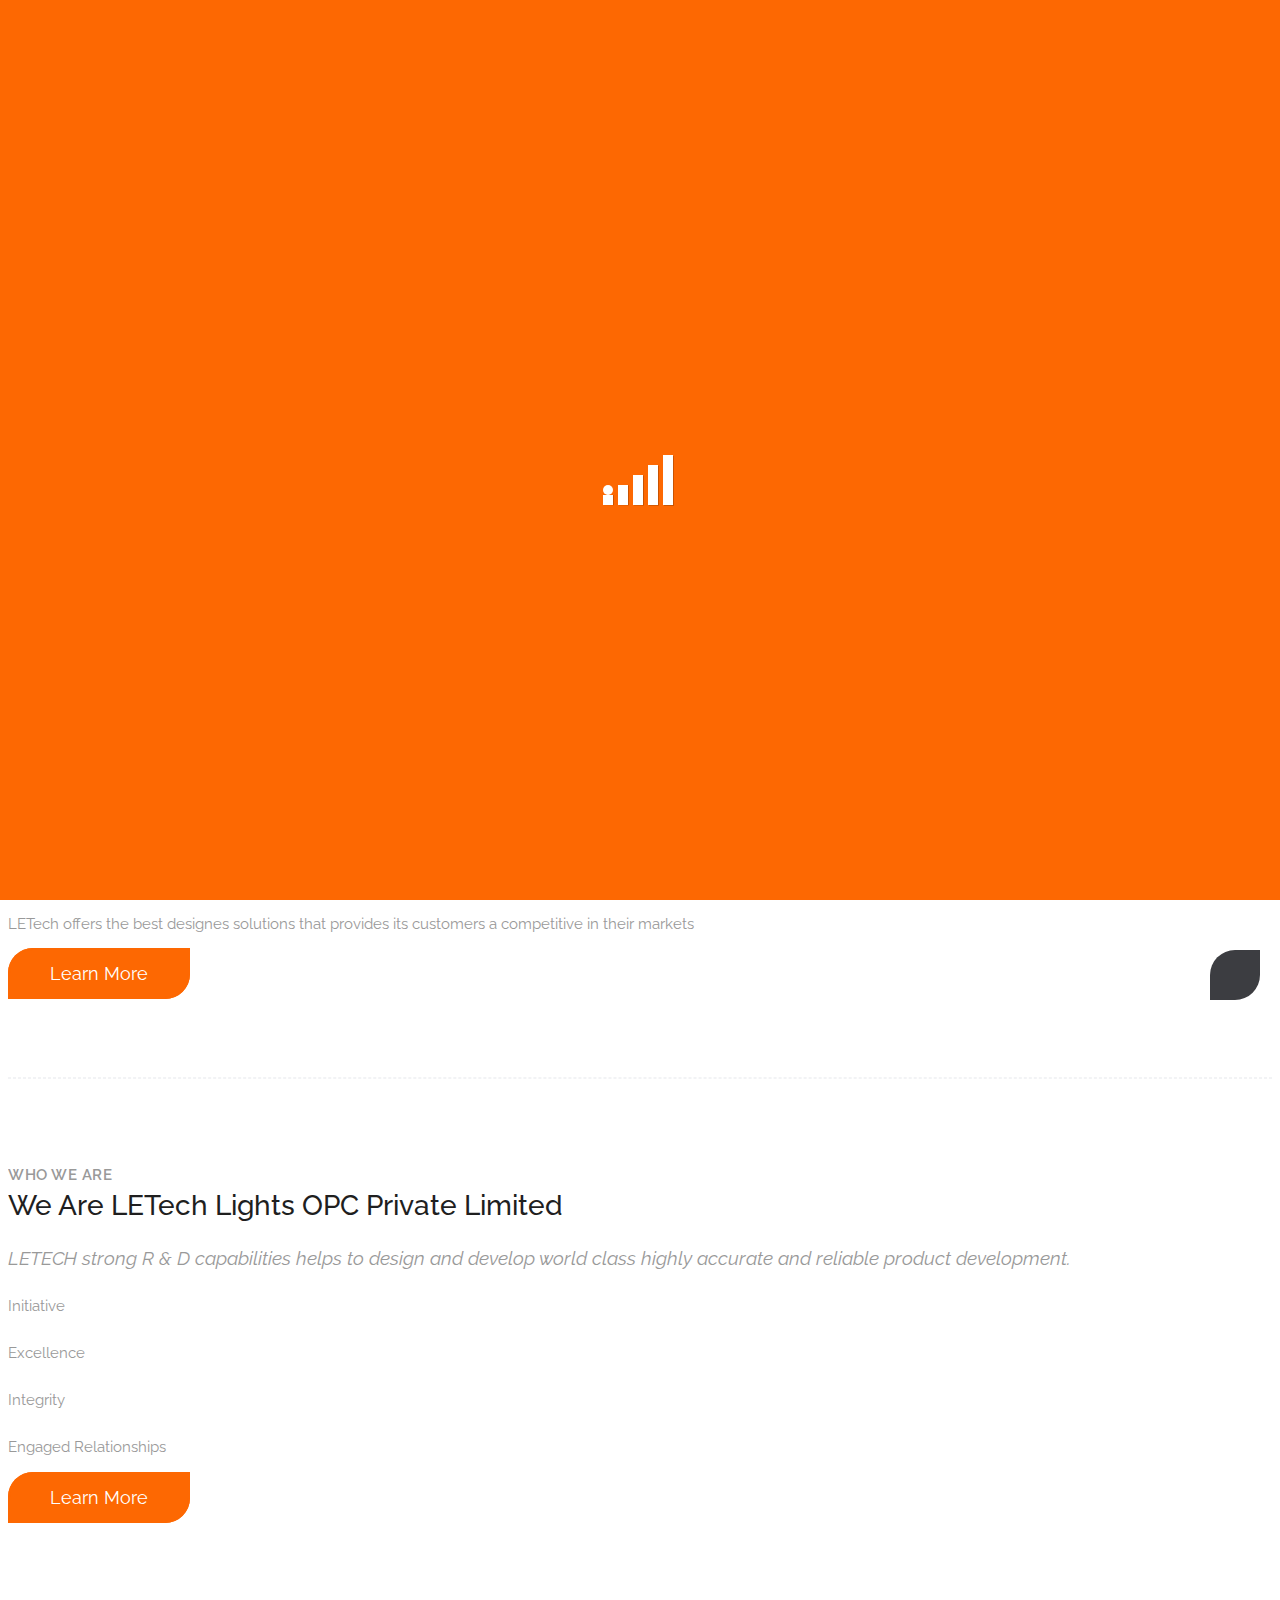
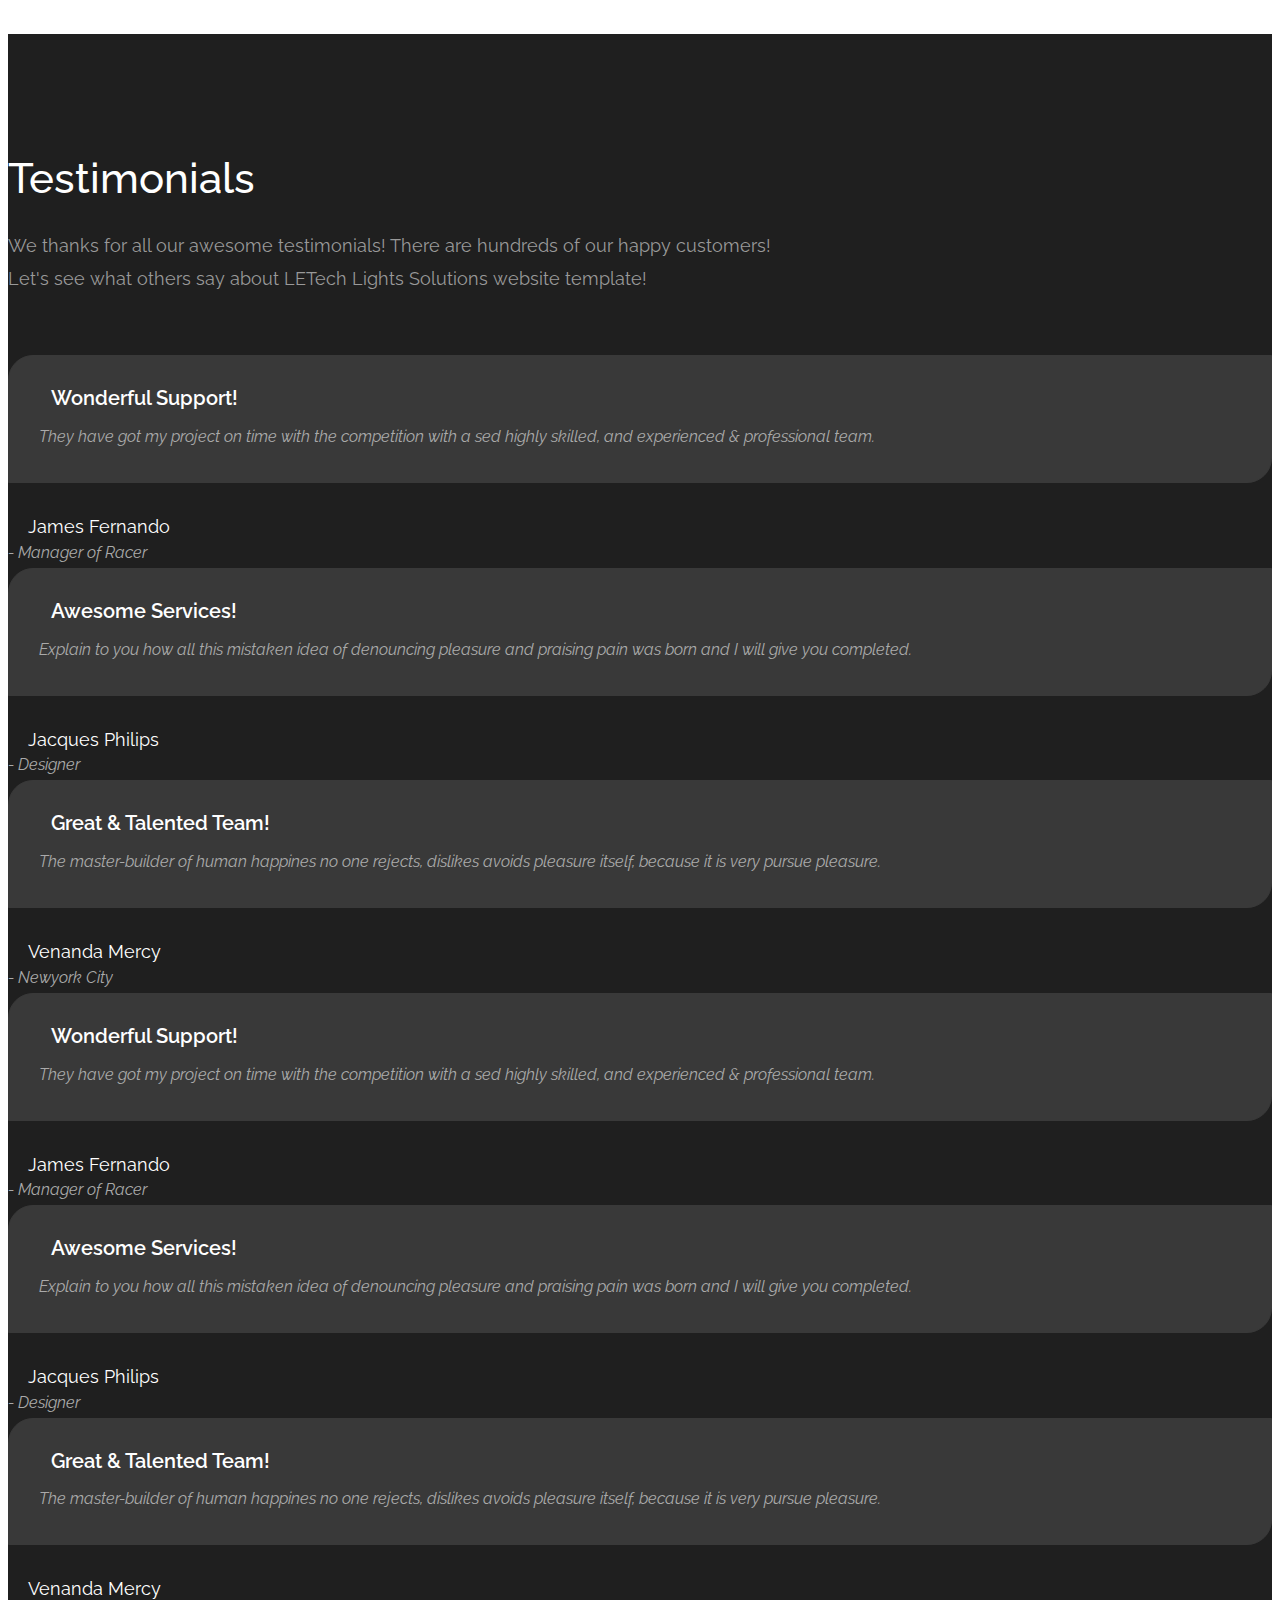
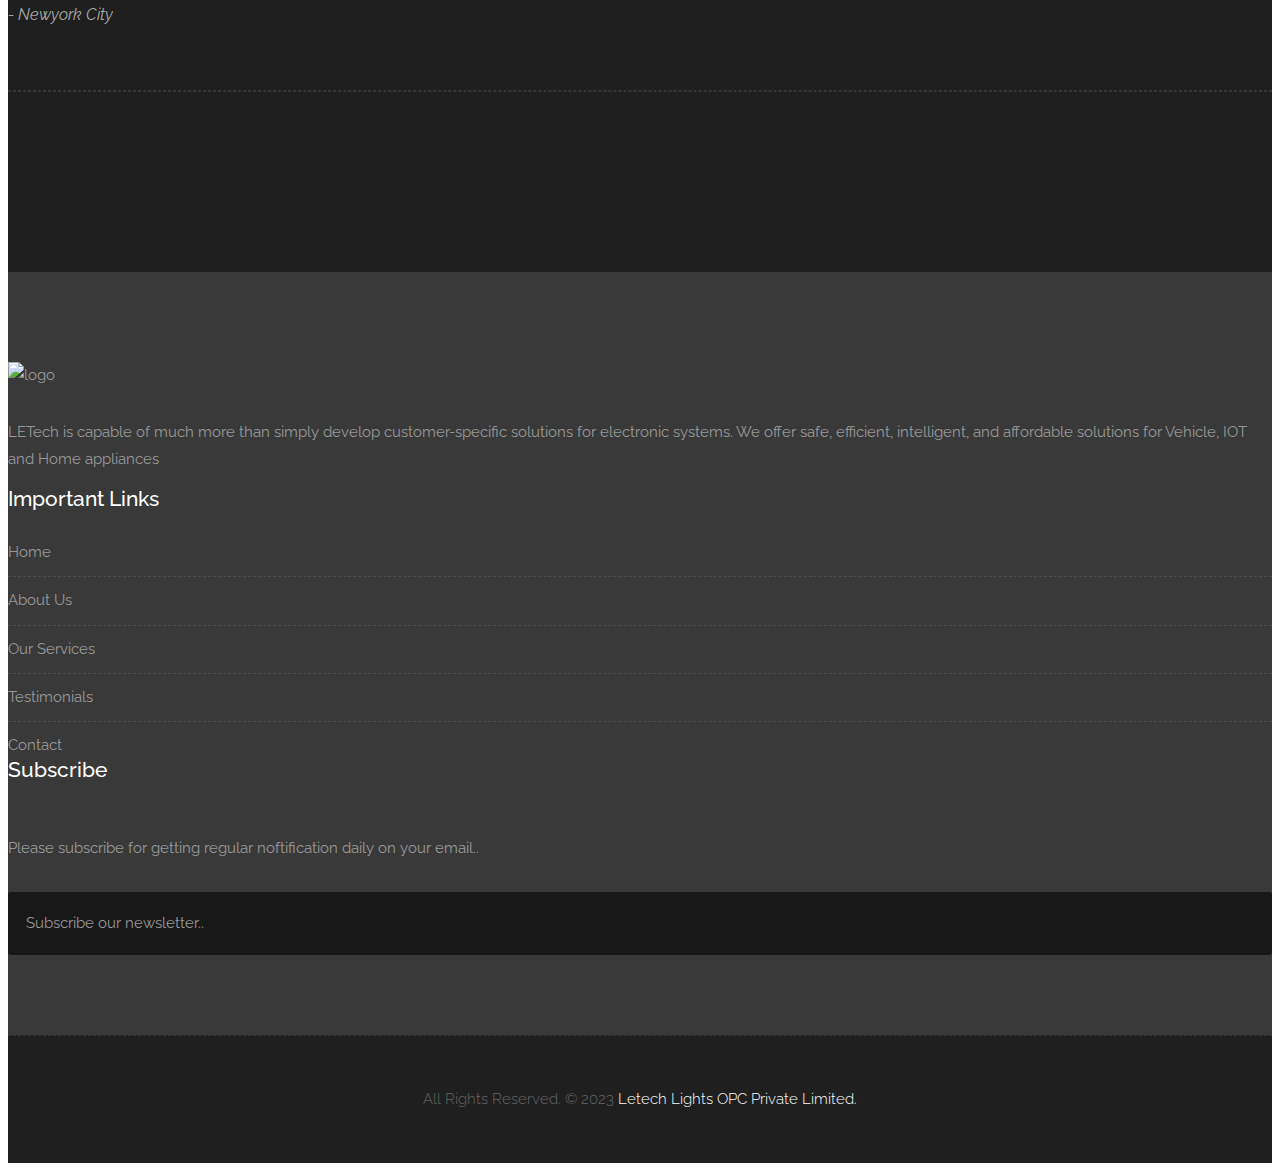
==== about-us.html @ 5ab1c742 "website created" ====
<!DOCTYPE html>
<html lang="en">
<meta charset="utf-8">
<meta http-equiv="X-UA-Compatible" content="IE=edge">
<meta name="viewport" content="width=device-width, minimum-scale=1.0, maximum-scale=1.0, user-scalable=no">
<title>LETECH LIGHTS OPC PRIVATE LIMITED</title>
<meta name="keywords" content="">
<meta name="description" content="">
<meta name="author" content="">
<link rel="shortcut icon" href="images/favicon.ico" type="image/x-icon" />
<link rel="apple-touch-icon" href="images/apple-touch-icon.png">
<link rel="stylesheet" href="css/bootstrap.min.css">
<link rel="stylesheet" href="style.css">
<link rel="stylesheet" href="css/responsive.css">
<link rel="stylesheet" href="css/custom.css">
<script src="js/modernizer.js"></script>

</head>
<body>

    <div id="preloader">
        <div class="loader">
            <div class="loader__bar"></div>
            <div class="loader__bar"></div>
            <div class="loader__bar"></div>
            <div class="loader__bar"></div>
            <div class="loader__bar"></div>
            <div class="loader__ball"></div>
        </div>
    </div>

    <div class="top-bar">
        <div class="container-fluid">
            <div class="row">
                <div class="col-md-6 col-sm-6">
                    <div class="left-top">
                        <div class="email-box">
                            <a href="_blank"><i class="fa fa-envelope-o" aria-hidden="true"></i> letechlightsopc@gmail.com</a>
                        </div>
                        <div class="phone-box">
                            <a href="tel:9579307062"><i class="fa fa-phone" aria-hidden="true"></i> +91- 9579307062</a>
                        </div>
                    </div>
                </div>
                <div class="col-md-6 col-sm-6">
                    <div class="right-top">
                        <div class="social-box">
                            <ul>
                                <li><a href="#"><i class="fa fa-facebook-square" aria-hidden="true"></i></a></li>
                                <li><a href="#"><i class="fa fa-instagram" aria-hidden="true"></i></a></li>
                                <li><a href="#"><i class="fa fa-linkedin-square" aria-hidden="true"></i></a></li>
                                <li><a href="#"><i class="fa fa-twitter-square" aria-hidden="true"></i></a></li>
                                <li><a href="#"><i class="fa fa-rss-square" aria-hidden="true"></i></a></li>
                                <ul>
                        </div>
                    </div>
                </div>
            </div>
        </div>
    </div>
    
    <header class="header header_style_01">
        <nav class="megamenu navbar navbar-default">
            <div class="container-fluid">
                <div class="navbar-header">
                    <button type="button" class="navbar-toggle collapsed" data-toggle="collapse" data-target="#navbar" aria-expanded="false" aria-controls="navbar">
                        <span class="sr-only">Toggle navigation</span>
                        <span class="icon-bar"></span>
                        <span class="icon-bar"></span>
                        <span class="icon-bar"></span>
                    </button>
                    <a class="navbar-brand" href="index.html"><img src="images/logos/logo.png" alt="image"></a>
                </div>
                <div id="navbar" class="navbar-collapse collapse">
                    <ul class="nav navbar-nav navbar-right">
                        <li><a href="index.html">Home</a></li>
                        <li><a class="active" href="about-us.html">About us</a></li>
                        <li><a href="services.html">Our Services</a></li>
                        <li><a href="testimonials.html">Testimonials</a></li>
						<li><a href="contact.html">Contact</a></li>
                    </ul>
                </div>
            </div>
        </nav>
    </header>

   	<div class="banner-area banner-bg-1">
		<div class="container">
			<div class="row">
				<div class="col-md-12">
					<div class="banner">
						<h2>About Us</h2>
						<ul class="page-title-link">
							<li><a href="#">Home</a></li>
							<li><a href="#">About Us</a></li>
						</ul>
					</div>
				</div>
			</div>
		</div>
	</div>

    <div id="about" class="section wb">
        <div class="container">
            <div class="row">
                <div class="col-md-6">
                    <div class="message-box">
                        <h4>About Us</h4>
                        <h2>Welcome to LETech Lights OPC Private Limited</h2>
                        <p class="lead">LETech is capable of much more than simply develop customer-specific solutions for electronic systems. We offer safe, efficient, intelligent, and affordable solutions for Vehicle, IOT and Home appliances</p>
                        <p class="icon icon-arrow-right2">
                            LETech has capability of develop any Customize Electronics product as per customer requirement.
                        </p>
                        <p class="icon icon-arrow-right2">
                            LETech offers the best designes solutions that provides its customers a competitive in their markets
                        </p>
                        <a href="#services" class="btn btn-light btn-radius btn-brd grd1">Learn More</a>
                    </div>
                </div>

                <div class="col-md-6">
                    <div class="post-media wow fadeIn">
                        <img src="uploads/about_01.jpg" alt="" class="img-responsive img-rounded">
                        <!-- <a href="#" data-rel="prettyPhoto[gal]" class="playbutton"><i class="flaticon-play-button"></i></a> -->
                    </div>
                </div>
            </div>

            <hr class="hr1"> 

            <div class="row">
				<div class="col-md-6">
                    <div class="post-media wow fadeIn">
                        <img src="uploads/about_02.jpg" alt="" class="img-responsive img-rounded">
                    </div>
                </div>
				
                <div class="col-md-6">
                    <div class="message-box">
                        <h4>Who We are</h4>
                        <h2>We Are LETech Lights OPC Private Limited</h2>
                        <p class="lead">LETECH strong R & D capabilities helps to design and develop world class highly accurate and reliable product development.</p>
                        <p class="icon icon-arrow-right2">
                            Initiative
                        </p>
                        <p class="icon icon-arrow-right2">
                            Excellence
                        </p>
                        <p class="icon icon-arrow-right2">
                            Integrity
                        </p>
                        <p class="icon icon-arrow-right2">
                            Engaged Relationships
                        </p>
                        <a href="#services" class="btn btn-light btn-radius btn-brd grd1">Learn More</a>
                    </div><!-- end messagebox -->
                </div><!-- end col -->
            </div><!-- end row -->
        </div><!-- end container -->
    </div>

    <div id="testimonials" class="parallax section db parallax-off" style="background-image:url('uploads/parallax_03.jpg');">
        <div class="container">
            <div class="section-title text-center">
                <h3>Testimonials</h3>
                <p class="lead">We thanks for all our awesome testimonials! There are hundreds of our happy customers! <br>Let's see what others say about LETech Lights Solutions website template!</p>
            </div><!-- end title -->

            <div class="row">
                <div class="col-md-12 col-sm-12">
                    <div class="testi-carousel owl-carousel owl-theme">
                        <div class="testimonial clearfix">
                            <div class="desc">
                                <h3><i class="fa fa-quote-left"></i> Wonderful Support!</h3>
                                <p class="lead">They have got my project on time with the competition with a sed highly skilled, and experienced & professional team.</p>
                            </div>
                            <div class="testi-meta">
                                <img src="uploads/testi_01.png" alt="" class="img-responsive alignleft">
                                <h4>James Fernando <small>- Manager of Racer</small></h4>
                            </div>
                            <!-- end testi-meta -->
                        </div>
                        <!-- end testimonial -->

                        <div class="testimonial clearfix">
                            <div class="desc">
                                <h3><i class="fa fa-quote-left"></i> Awesome Services!</h3>
                                <p class="lead">Explain to you how all this mistaken idea of denouncing pleasure and praising pain was born and I will give you completed.</p>
                            </div>
                            <div class="testi-meta">
                                <img src="uploads/testi_02.png" alt="" class="img-responsive alignleft">
                                <h4>Jacques Philips <small>- Designer</small></h4>
                            </div>
                            <!-- end testi-meta -->
                        </div>
                        <!-- end testimonial -->

                        <div class="testimonial clearfix">
                            <div class="desc">
                                <h3><i class="fa fa-quote-left"></i> Great & Talented Team!</h3>
                                <p class="lead">The master-builder of human happines no one rejects, dislikes avoids pleasure itself, because it is very pursue pleasure. </p>
                            </div>
                            <div class="testi-meta">
                                <img src="uploads/testi_03.png" alt="" class="img-responsive alignleft">
                                <h4>Venanda Mercy <small>- Newyork City</small></h4>
                            </div>
                            <!-- end testi-meta -->
                        </div>
                        <!-- end testimonial -->
                        <div class="testimonial clearfix">
                            <div class="desc">
                                <h3><i class="fa fa-quote-left"></i> Wonderful Support!</h3>
                                <p class="lead">They have got my project on time with the competition with a sed highly skilled, and experienced & professional team.</p>
                            </div>
                            <div class="testi-meta">
                                <img src="uploads/testi_01.png" alt="" class="img-responsive alignleft">
                                <h4>James Fernando <small>- Manager of Racer</small></h4>
                            </div>
                            <!-- end testi-meta -->
                        </div>
                        <!-- end testimonial -->

                        <div class="testimonial clearfix">
                            <div class="desc">
                                <h3><i class="fa fa-quote-left"></i> Awesome Services!</h3>
                                <p class="lead">Explain to you how all this mistaken idea of denouncing pleasure and praising pain was born and I will give you completed.</p>
                            </div>
                            <div class="testi-meta">
                                <img src="uploads/testi_02.png" alt="" class="img-responsive alignleft">
                                <h4>Jacques Philips <small>- Designer</small></h4>
                            </div>
                            <!-- end testi-meta -->
                        </div>
                        <!-- end testimonial -->

                        <div class="testimonial clearfix">
                            <div class="desc">
                                <h3><i class="fa fa-quote-left"></i> Great & Talented Team!</h3>
                                <p class="lead">The master-builder of human happines no one rejects, dislikes avoids pleasure itself, because it is very pursue pleasure. </p>
                            </div>
                            <div class="testi-meta">
                                <img src="uploads/testi_03.png" alt="" class="img-responsive alignleft">
                                <h4>Venanda Mercy <small>- Newyork City</small></h4>
                            </div>
                            <!-- end testi-meta -->
                        </div><!-- end testimonial -->
                    </div><!-- end carousel -->
                </div><!-- end col -->
            </div><!-- end row -->

            <hr class="hr1">

            <div class="row logos">
                <div class="col-md-2 col-sm-2 col-xs-6 wow fadeInUp">
                    <a href="#"><img src="uploads/logo_01.png" alt="" class="img-repsonsive"></a>
                </div>
                <div class="col-md-2 col-sm-2 col-xs-6 wow fadeInUp">
                    <a href="#"><img src="uploads/logo_02.png" alt="" class="img-repsonsive"></a>
                </div>
                <div class="col-md-2 col-sm-2 col-xs-6 wow fadeInUp">
                    <a href="#"><img src="uploads/logo_03.png" alt="" class="img-repsonsive"></a>
                </div>
                <div class="col-md-2 col-sm-2 col-xs-6 wow fadeInUp">
                    <a href="#"><img src="uploads/logo_04.png" alt="" class="img-repsonsive"></a>
                </div>
                <div class="col-md-2 col-sm-2 col-xs-6 wow fadeInUp">
                    <a href="#"><img src="uploads/logo_05.png" alt="" class="img-repsonsive"></a>
                </div>
                <div class="col-md-2 col-sm-2 col-xs-6 wow fadeInUp">
                    <a href="#"><img src="uploads/logo_06.png" alt="" class="img-repsonsive"></a>
                </div>
            </div><!-- end row -->

        </div><!-- end container -->
    </div><!-- end section -->

    <footer class="footer">
        <div class="container">
            <div class="row">
                <div class="col-md-4 col-sm-4 col-xs-12">
                    <div class="widget clearfix">
                        <div class="widget-title">
                            <img src="images/logos/logo.png" alt="logo" />
                        </div>
                        <p>
                            LETech is capable of much more than simply develop customer-specific solutions for electronic systems. We offer safe, efficient, intelligent, and affordable solutions for Vehicle, IOT and Home appliances
                        </p>
                    </div>
                </div>

                <div class="col-md-4 col-sm-4 col-xs-12">
                    <div class="widget clearfix">
                        <div class="widget-title">
                            <h3>Important Links</h3>
                        </div>

                        <ul class="footer-links hov">
                            <li><a href="index.html">Home <span class="icon icon-arrow-right2"></span></a></li>
                            <li><a href="about-us.html">About Us <span class="icon icon-arrow-right2"></span></a></li>
                            <li><a href="services.html">Our Services <span class="icon icon-arrow-right2"></span></a></li>
                            <li><a href="testimonials.html">Testimonials <span class="icon icon-arrow-right2"></span></a></li>
                            <li><a href="contact.html">Contact <span class="icon icon-arrow-right2"></span></a></li>
                        </ul>
                    </div>
                </div>

                <div class="col-md-4 col-sm-4 col-xs-12">
                    <div class="footer-distributed widget clearfix">
                        <div class="widget-title">
                            <h3>Subscribe</h3>
                            <p>Please subscribe for getting regular noftification daily on your email.. </p>
                        </div>

                        <div class="footer-right">
                            <form method="get" action="#">
                                <input placeholder="Subscribe our newsletter.." name="search">
                                <i class="fa fa-envelope-o"></i>
                            </form>
                        </div>
                    </div>
                </div>
            </div>
        </div>
    </footer>

    <div class="copyrights">
        <div class="container">
            <div class="footer-distributed">
                <div class="footer-left">
                    <p class="footer-company-name">All Rights Reserved. &copy; 2023 <a href="#">Letech Lights OPC
                            Private Limited.</a></p>
                </div>
            </div>
        </div>
    </div>

    <a href="#" id="scroll-to-top" class="dmtop global-radius"><i class="fa fa-angle-up"></i></a>

    <script src="js/all.js"></script>
    <script src="js/custom.js"></script>
    <script src="js/hoverdir.js"></script>   

</body>
</html>
---- style.css ----
@import url('https://fonts.googleapis.com/css?family=Raleway:100,200,300,400,500,600,700,900');
@import url(css/animate.css);
@import url(css/flaticon.css);
@import url(css/icomoon.css);
@import url(css/prettyPhoto.css);
@import url(css/owl.carousel.css);
@import url(css/font-awesome.min.css);

body {
    color: #999;
    font-size: 15px;
    font-family: 'Raleway', sans-serif;
    line-height: 1.80857;
}

body.demos .section {
    background: url(images/bg.png) repeat top center #f2f3f5;
}

body.demos .section-title img {
    max-width: 280px;
    display: block;
    margin: 10px auto;
}

body.demos .service-widget h3 {
    border-bottom: 1px solid #ededed;
    font-size: 18px;
    padding: 20px 0;
    background-color: #ffffff;
}

body.demos .service-widget {
    margin: 0 0 30px;
    padding: 30px;
    background-color: #fff
}

body.demos .container-fluid {
    max-width: 1080px
}

a {
    color: #1f1f1f;
    text-decoration: none !important;
    outline: none !important;
    -webkit-transition: all .3s ease-in-out;
    -moz-transition: all .3s ease-in-out;
    -ms-transition: all .3s ease-in-out;
    -o-transition: all .3s ease-in-out;
    transition: all .3s ease-in-out;
}

h1,
h2,
h3,
h4,
h5,
h6 {
    letter-spacing: 0;
    font-weight: normal;
    position: relative;
    padding: 0 0 10px 0;
    font-weight: normal;
    line-height: 120% !important;
    color: #1f1f1f;
    margin: 0
}

h1 {
    font-size: 24px
}

h2 {
    font-size: 22px
}

h3 {
    font-size: 18px
}

h4 {
    font-size: 16px
}

h5 {
    font-size: 14px
}

h6 {
    font-size: 13px
}

h1 a,
h2 a,
h3 a,
h4 a,
h5 a,
h6 a {
    color: #212121;
    text-decoration: none!important;
    opacity: 1
}

h1 a:hover,
h2 a:hover,
h3 a:hover,
h4 a:hover,
h5 a:hover,
h6 a:hover {
    opacity: .8
}

a {
    color: #1f1f1f;
    text-decoration: none;
    outline: none;
}

a,
.btn {
    text-decoration: none !important;
    outline: none !important;
    -webkit-transition: all .3s ease-in-out;
    -moz-transition: all .3s ease-in-out;
    -ms-transition: all .3s ease-in-out;
    -o-transition: all .3s ease-in-out;
    transition: all .3s ease-in-out;
}

.btn-custom {
    margin-top: 20px;
    background-color: transparent !important;
    border: 2px solid #ddd;
    padding: 12px 40px;
    font-size: 16px;
}

.lead {
    font-size: 18px;
    line-height: 30px;
    color: #767676;
    margin: 0;
    padding: 0;
}

blockquote {
    margin: 20px 0 20px;
    padding: 30px;
}

ul, li, ol{
	margin: 0px;
	padding: 0px;
	list-style: none;
}

/*------------------------------------------------------------------
    WP CORE
-------------------------------------------------------------------*/

.first {
    clear: both
}

.last {
    margin-right: 0
}

.alignnone {
    margin: 5px 20px 20px 0;
}

.aligncenter,
div.aligncenter {
    display: block;
    margin: 5px auto 5px auto;
}

.alignright {
    float: right;
    margin: 10px 0 20px 20px;
}

.alignleft {
    float: left;
    margin: 10px 20px 20px 0;
}

a img.alignright {
    float: right;
    margin: 10px 0 20px 20px;
}

a img.alignnone {
    margin: 10px 20px 20px 0;
}

a img.alignleft {
    float: left;
    margin: 10px 20px 20px 0;
}

a img.aligncenter {
    display: block;
    margin-left: auto;
    margin-right: auto
}

.wp-caption {
    background: #fff;
    border: 1px solid #f0f0f0;
    max-width: 96%;
    /* Image does not overflow the content area */
    padding: 5px 3px 10px;
    text-align: center;
}

.wp-caption.alignnone {
    margin: 5px 20px 20px 0;
}

.wp-caption.alignleft {
    margin: 5px 20px 20px 0;
}

.wp-caption.alignright {
    margin: 5px 0 20px 20px;
}

.wp-caption img {
    border: 0 none;
    height: auto;
    margin: 0;
    max-width: 98.5%;
    padding: 0;
    width: auto;
}

.wp-caption p.wp-caption-text {
    font-size: 11px;
    line-height: 17px;
    margin: 0;
    padding: 0 4px 5px;
}


/* Text meant only for screen readers. */

.screen-reader-text {
    clip: rect(1px, 1px, 1px, 1px);
    position: absolute !important;
    height: 1px;
    width: 1px;
    overflow: hidden;
}

.screen-reader-text:focus {
    background-color: #f1f1f1;
    border-radius: 3px;
    box-shadow: 0 0 2px 2px rgba(0, 0, 0, 0.6);
    clip: auto !important;
    color: #21759b;
    display: block;
    font-size: 14px;
    font-size: 0.875rem;
    font-weight: bold;
    height: auto;
    left: 5px;
    line-height: normal;
    padding: 15px 23px 14px;
    text-decoration: none;
    top: 5px;
    width: auto;
    z-index: 100000;
    /* Above WP toolbar. */
}

/*------------------------------------------------------------------
    Top head
-------------------------------------------------------------------*/

.top-bar{
	background: #393939;
}
.left-top{
	padding: 3px 0px; 
}
.email-box{
	display: inline-block;
	margin-right: 20px;
}
.email-box a{
	color: #ffffff;
	font-size: 16px;
}
.email-box a:hover{
	color: #fd6802;
}
.email-box a i{
	padding: 0px 5px;
}
.phone-box{
	display: inline-block;
}

.phone-box a{
	color: #ffffff;
	font-size: 16px;
}
.phone-box a:hover{
	color: #fd6802;
}
.phone-box a i{
	padding: 0px 5px;
}

.social-box{
	float: right;
}

.social-box ul li{
	display: inline-block;
	padding-left: 10px;
}

.social-box ul li a{
	color: #ffffff;
	font-size: 20px;
}
.social-box ul li a:hover{
	color: #fd6802;
}


/*------------------------------------------------------------------
    HEADER
-------------------------------------------------------------------*/

.megamenu .nav,
.megamenu .collapse,
.megamenu .dropup,
.megamenu .dropdown {
    position: static;
}

.megamenu .container-fluid {
    position: relative;
}

.megamenu .dropdown-menu {
    left: auto;
}

.megamenu .megamenu-content {
    padding: 20px 30px;
}

.megamenu .dropdown.megamenu-fw .dropdown-menu {
    left: 0;
    right: 0;
}

.megamenu .list-unstyled {
    min-width: 200px;
}

.header_style_01 {
    background-color: rgba(255, 255, 255);
    display: block;
    left: 0;
    padding: 20px 40px !important;
    position: relative;
    right: 0;
    top: 0;
    width: 100%;
	-webkit-box-shadow: 0px 2px 5px 0px rgba(0,0,0,0.30);
	-moz-box-shadow: 0px 2px 5px 0px rgba(0,0,0,0.30);
	box-shadow: 0px 2px 5px 0px rgba(0,0,0,0.30);
    z-index: 111;
}

.header_style_01 .navbar-default {
    background-color: transparent;
    border: 0;
	border-radius: 0px;
}

.header_style_01 .navbar,
.header_style_01 .navbar-nav,
.header_style_01 .navbar-default,
.header_style_01 .nav {
    margin-bottom: 0 !important;
}

.header_style_01 .navbar-brand {
    padding: 2px 15px 0 15px;
	height: auto;
}

.header_style_01 .navbar-default .navbar-nav > li > a {
    border-radius: 0;
    color: #ffffff;
    font-size: 15px;
    font-style: normal;
    font-weight: 600;
    text-transform: capitalize;
    background-color: transparent;
}

.header_style_01 .navbar-default .navbar-nav > li a {
	color: #333333;
	padding: 15px 15px;
}

.header_style_01 .navbar-default .navbar-nav > li a.active{
	color: #ffffff;
	box-shadow: 0 10px 20px 0 rgba(5, 16, 44, .15);
	border-radius: 0px 25px 0px 25px;
	background: #fd6802;
}

.header_style_01 .navbar-default .navbar-nav > li:hover a,
.header_style_01 .navbar-default .navbar-nav > li:focus a {
    color: #ffffff;
	box-shadow: 0 10px 20px 0 rgba(5, 16, 44, .15);
	border-radius: 25px 0px 25px 0px;
	background: #fd6802;
}

.header_style_01 .navbar-right > li {
    margin-top: 2px;
    -webkit-transition: all .3s ease-in-out;
    -moz-transition: all .3s ease-in-out;
    -ms-transition: all .3s ease-in-out;
    -o-transition: all .3s ease-in-out;
    transition: all .3s ease-in-out;
}

.header_style_01 .navbar-right > li > a {
    padding-bottom: 10px;
    padding-top: 10px;
}

li.social-links {
    margin: 0 8px;
}

li.social-links a {
    padding: 13px 0 !important;
}

.navbar-nav li {
    position: relative;
	margin: 0px 10px;
}

.navbar-nav span {
    font-size: 24px;
    position: absolute;
    right: 2px;
    top: 13px;
}

/*------------------------------------------------------------------
    Banner Slider
-------------------------------------------------------------------*/

.slider-bg-one {
    background-image: url("uploads/slider_01.jpg");
    background-position: center center;
    background-repeat: no-repeat;
    background-size: cover;
}

.slider-bg-two {
    background-image: url("uploads/slider_02.jpg");
    background-position: center center;
    background-repeat: no-repeat;
    background-size: cover;
}

.slider-bg-three {
    background-image: url("uploads/slider_03.jpg");
    background-position: center center;
    background-repeat: no-repeat;
    background-size: cover;
}

.slider-content-area {
    height: 100vh;
    position: relative;
}

.home-one-slider-otem .slider-content-area {
    height: 650px;
    position: relative;
}

.slide-text {
    position: absolute;
    top: 50%;
    transform: translateY(-50%);
    width: 100%;
    z-index: 1;
}

.slide-text h1 {
    color: #fff;
    font-size: 70px;
    font-weight: 700;
    text-transform: capitalize;
	text-shadow: 0px 4px 3px rgba(0,0,0,0.4),
             0px 8px 13px rgba(0,0,0,0.1),
             0px 18px 23px rgba(0,0,0,0.1);
}

.slide-text h1 span{
	color: #fd6802;
}

.slide-text h2 {
    color: #fff;
    font-size: 22px;
    letter-spacing: 1px;
    margin-bottom: 20px;
	text-shadow: 0px 4px 3px rgba(0,0,0,0.4),
             0px 8px 13px rgba(0,0,0,0.1),
             0px 18px 23px rgba(0,0,0,0.1);
}


.slider-wrapper .owl-nav .owl-prev, .slider-wrapper .owl-nav .owl-next {
    background: #393939;
    height: 60px;
    top: 50%;
    transform: translateY(-50%);
    transition: all 0.4s ease-in-out 0s;
    width: 30px;
	border-radius: 25px 0px 25px 0px;
}

.slider-wrapper .owl-nav .owl-prev:hover, .slider-wrapper .owl-nav .owl-next:hover {
	background: #fd6802;
}

.slider-wrapper .owl-nav .owl-prev {
    margin-left: 0%;
	left: 0px;
	position: absolute;
}

.slider-wrapper .owl-nav .owl-prev i{
	position: absolute;
	left: 0px;
	right: 0;
	width: auto;
	height: auto;
	background: none;
	color: #ffffff;
}

.slider-wrapper .owl-nav .owl-next {
    margin-right: 0%;
    right: 0;
	position: absolute;
}

.slider-wrapper .owl-nav .owl-next i{
	position: absolute;
	right: 0;
	left: 0px;
	width: auto;
	height: auto;
	background: none;
	color: #ffffff;
}

.home-one-slider-otem::before{
	content: "";
	position: absolute;
	background: rgba(0,0,0, 0.8);
	width: 100%;
	height: 100%;
	top: 0%;
	left: 100%;
	z-index: 1
}


/*------------------------------------------------------------------
    SECTIONS
-------------------------------------------------------------------*/

.parallax {
    background-attachment: fixed;
    background-size: cover;
    height: 100%;
    padding: 120px 0;
    position: relative;
    width: 100%;
}

.parallax.parallax-off {
    background-attachment: scroll !important;
    display: block;
    height: 100%;
    min-height: 100%;
    overflow: hidden;
    position: relative;
    background-position: center center;
    /* vertical-align: sub; */
    width: 100%;
    z-index: 2;
}

.no-scroll-xy {
    overflow: hidden !important;
    -webkit-transition: all .4s ease-in-out;
    -moz-transition: all .4s ease-in-out;
    -ms-transition: all .4s ease-in-out;
    -o-transition: all .4s ease-in-out;
    transition: all .4s ease-in-out;
}

.section {
    display: block;
    position: relative;
    overflow: hidden;
    padding: 120px 0;
}

.noover {
    overflow: visible;
}

.noover .btn-dark {
    border: 0 !important;
}

.nopad {
    padding: 0;
}

.nopadtop {
    padding-top: 0;
}

.section.wb {
    background-color: #ffffff;
}

.section.lb {
    background-color: #f2f3f5;
}

.section.db {
    background-color: #1f1f1f;
}

.section.color1 {
    background-color: #448AFF;
}

.first-section {
    display: block;
    position: relative;
    overflow: hidden;
    padding: 16em 0 13em;
}

.first-section h2 {
    color: #ffffff;
    font-size: 68px;
    font-weight: 300;
    text-transform: capitalize;
    display: block;
    margin: 0;
    padding: 0 0 30px;
    position: relative;
}

.first-section .lead {
    font-size: 21px;
    font-weight: 300;
    padding: 0 0 40px;
    margin: 0;
    line-height: inherit;
    color: #ffffff;
}

.macbookright {
    width: 980px;
    position: absolute;
    right: -15%;
    bottom: -6%;
}

.section-title {
    display: block;
    position: relative;
    margin-bottom: 60px;
}

.section-title p {
    color: #999;
    font-weight: 400;
    font-size: 18px;
    line-height: 33px;
    margin: 0;
}

.section-title h3 {
    font-size: 42px;
    font-weight: 500;
    line-height: 62px;
    margin: 0 0 25px;
    padding: 0;
    text-transform: none;
}

.section.colorsection p,
.section.colorsection h3,
.section.db h3 {
    color: #ffffff;
}

.service-widget{
	background: #ffffff;
}

.section.lb .service-dit h3{
	padding: 12px 0px;
}
.service-dit{
	padding: 20px 15px;
}



/*------------------------------------------------------------------
    TESTIMONIALS
-------------------------------------------------------------------*/

.logos img {
    margin: auto;
    display: block;
    text-align: center;
    width: 100%;
    opacity: 0.3;
}

.logos img:hover {
    opacity: 0.5;
}

.desc h3 i {
    color: #fd6802;
    font-size: 37px;
    vertical-align: middle;
    margin-right: 12px;
}

.desc {
    padding: 30px;
    position: relative;
    background: #393939;
    border: 1px solid #393939;
	-webkit-border-radius: 25px 0px 25px 0px;
	-moz-border-radius: 25px 0px 25px 0px;
	border-radius: 25px 0px 25px 0px;
}

.testi-meta {
    display: block;
    margin-top: 20px;
}

.testimonial h4 {
    font-size: 18px;
    color: #ffffff;
    padding: 13px 0 0;
}

.testimonial img {
    max-width: 55px;
}

.testimonial small {
    margin-top: 7px;
    font-size: 16px;
    display: block;
}

.testimonial {
    background-color: transparent;
}

.testimonial h3 {
    padding: 0 0 10px;
    font-size: 20px;
    font-weight: 600;
}

.testimonial small,
.testimonial .lead {
    background-color: transparent;
    color: #aaa;
    display: block;
    font-size: 16px;
    font-style: italic;
    line-height: 30px;
    margin: 0;
    padding: 0;
    position: relative;
}

.testimonial p:after {
    display: none;
}

/*------------------------------------------------------------------
    ICON BOXES
-------------------------------------------------------------------*/

.icon-wrapper {
    position: relative;
    cursor: pointer;
    display: block;
    z-index: 1;
}

.icon-wrapper i {
    width: 75px;
    height: 75px;
    text-align: center;
    line-height: 75px;
    font-size: 28px;
    background-color: #f2f3f5;
    color: #1f1f1f;
    margin-top: 0;
}

.small-icons.icon-wrapper:hover i,
.small-icons.icon-wrapper:hover i:hover,
.small-icons.icon-wrapper i {
    width: auto !important;
    height: auto !important;
    line-height: 1 !important;
    padding: 0 !important;
    color: #e3e3e3 !important;
    background-color: transparent !important;
    background: none !important;
    margin-right: 10px !important;
    vertical-align: middle;
    font-size: 24px !important;
}

.small-icons.icon-wrapper h3 {
    font-size: 18px;
    padding-bottom: 5px;
}

.small-icons.icon-wrapper p {
    padding: 0;
    margin: 0;
}

.icon-wrapper h3 {
    font-size: 21px;
    padding: 0 0 15px;
    margin: 0;
}

.icon-wrapper p {
    margin-bottom: 0;
    padding-left: 95px;
}

.icon-wrapper p small {
    display: block;
    color: #999;
    margin-top: 10px;
    text-transform: none;
    font-weight: 600;
    font-size: 16px;
}

.icon-wrapper p small:after {
    content: "\f105";
    font-family: FontAwesome;
    margin-left: 5px;
    font-size: 11px;
}

.effect-1 {
    display: inline-block;
    cursor: pointer;
    text-align: center;
    position: relative;
    text-decoration: none;
    z-index: 1;
}

.effect-1:after {
    pointer-events: none;
    position: absolute;
    width: 100%;
    height: 100%;
    border-radius: 50%;
    content: '';
    -webkit-box-sizing: content-box;
    -moz-box-sizing: content-box;
    box-sizing: content-box;
}

.effect-1 {
    -webkit-transition: background 0.2s, color 0.2s;
    -moz-transition: background 0.2s, color 0.2s;
    transition: background 0.2s, color 0.2s;
}

.effect-1:after {
    top: -7px;
    left: -7px;
    padding: 7px;
    box-shadow: 0 0 0 2px #fcbf02;
    -webkit-transition: -webkit-transform 0.2s, opacity 0.2s;
    -webkit-transform: scale(.8);
    -moz-transition: -moz-transform 0.2s, opacity 0.2s;
    -moz-transform: scale(.8);
    -ms-transform: scale(.8);
    transition: transform 0.2s, opacity 0.2s;
    transform: scale(.8);
    opacity: 0;
}

.effect-1:hover:after {
    -webkit-transform: scale(1);
    -moz-transform: scale(1);
    -ms-transform: scale(1);
    transform: scale(1);
    opacity: 1;
}

.effect-1:after {
    -webkit-transform: scale(1.2);
    -moz-transform: scale(1.2);
    -ms-transform: scale(1.2);
    transform: scale(1.2);
}

.effect-1:hover:after {
    -webkit-transform: scale(1);
    -moz-transform: scale(1);
    -ms-transform: scale(1);
    transform: scale(1);
    opacity: 1;
}


/*------------------------------------------------------------------
    MESSAGE BOXES
-------------------------------------------------------------------*/

.service-widget h3 {
    font-size: 22px;
    color: #ffffff;
    padding: 20px 0 12px;
    margin: 0;
	font-weight: 600;
}

.service-widget h3 a,
.section.wb .service-widget h3,
.section.lb .service-widget h3 {
    color: #1f1f1f;
}

.service-widget p {
    margin-bottom: 0;
    padding-bottom: 0;
}

.message-box h4 {
    text-transform: uppercase;
    padding: 0;
    margin: 0 0 5px;
    font-weight: 600;
    letter-spacing: 0.5px;
    font-size: 15px;
    color: #999;
}

.message-box h2 {
    font-size: 28px;
    font-weight: 500;
    padding: 0 0 10px;
    margin: 0;
    line-height: 62px;
    margin-top: 0;
    text-transform: none;
}

.message-box p {
    margin-bottom: 20px;
}

.message-box .lead {
    padding-top: 10px;
    font-size: 19px;
    font-style: italic;
    color: #999;
    padding-bottom: 0;
}

.post-media {
    position: relative;
}

.post-media img {
    width: 100%;
}

.playbutton {
    position: absolute;
    color: #ffffff !important;
    top: 40%;
    font-size: 60px;
    z-index: 12;
    left: 0;
    right: 0;
    text-align: center;
    margin: -20px auto;
}

.hoverbutton {
    background-color: #fd6802;
    position: absolute;
    color: #ffffff !important;
    top: 48%;
    font-size: 21px;
    z-index: 12;
    left: 0;
    opacity: 0;
    right: 0;
    width: 50px;
    height: 50px;
    line-height: 50px;
    text-align: center;
    margin: -20px auto;
}

.service-widget:hover .hoverbutton {
    opacity: 1;
}

hr.hr1 {
    position: relative;
    margin: 60px 0;
    border: 1px dashed #f2f3f5;
}

hr.hr2 {
    position: relative;
    margin: 17px 0;
    border: 1px dashed #f2f3f5;
}

hr.hr3 {
    position: relative;
    margin: 25px 0 30px 0;
    border: 1px dashed #f2f3f5;
}

hr.invis {
    border-color: transparent;
}

hr.invis1 {
    margin: 10px 0;
    border-color: transparent;
}

.section.parallax hr.hr1 {
    border-color: rgba(255, 255, 255, 0.1);
}

.sep1 {
    display: block;
    position: absolute;
    content: '';
    width: 40px;
    height: 40px;
    bottom: -20px;
    left: 50%;
    margin-left: -14px;
    background-color: #1f1f1f;
    -ms-transform: rotate(45deg);
    -webkit-transform: rotate(45deg);
    transform: rotate(45deg);
    z-index: 1;
}

.sep2 {
    display: block;
    position: absolute;
    content: '';
    width: 40px;
    height: 40px;
    top: -20px;
    left: 50%;
    margin-left: -14px;
    background-color: #1f1f1f;
    -ms-transform: rotate(45deg);
    -webkit-transform: rotate(45deg);
    transform: rotate(45deg);
    z-index: 1;
}


/* Divider Styles */

.divider-wrapper {
    width: 100%;
    box-shadow: 0 5px 14px rgba(0, 0, 0, 0.1);
    height: 540px;
    margin: 0 auto;
    position: relative;
}

.divider-wrapper:hover {
    cursor: none;
}

.divider-bar {
    position: absolute;
    width: 10px;
    left: 50%;
    top: -10px;
    bottom: -15px;
}

.code-wrapper {
    border: 1px solid #ffffff;
    display: block;
    overflow: hidden;
    width: 100%;
    height: 100%;
    position: relative;
    background: url("uploads/code.jpg") no-repeat;
}

.design-wrapper {
    overflow: hidden;
    position: absolute;
    top: 0;
    left: 0;
    right: 0;
    bottom: 0;
    -webkit-transform: translateX(50%);
    transform: translateX(50%);
}

.design-image {
    display: block;
    width: 100%;
    height: 100%;
    position: relative;
    -webkit-transform: translateX(-50%);
    transform: translateX(-50%);
    background: url("uploads/design.jpg") no-repeat;
}


/*------------------------------------------------------------------
    FEATURES
-------------------------------------------------------------------*/

.customwidget h1 {
    font-size: 44px;
    color: #ffffff;
    padding: 15px 0 25px;
    margin: 0;
    line-height: 1 !important;
    font-weight: 500;
}

.customwidget ul {
    padding: 0;
    display: block;
    margin-bottom: 30px;
}

.customwidget li i {
    margin-right: 5px;
}

.customwidget li {
    color: #ffffff;
    margin-right: 10px;
}

.image-center img {
    position: relative;
    margin: 0 0 -208px;
    z-index: 10;
    padding-right: 30px;
    text-align: center;
}

.customwidget p {
    font-style: italic;
    font-size: 18px;
    padding: 0 0 10px;
}

.img-center img {
    width: 100%;
    box-shadow: 0 5px 14px rgba(0, 0, 0, 0.1);
}

.img-center {
    margin: auto;
}

#features li p {
    margin-bottom: 0;
    padding-bottom: 0;
}

#features li {
    display: table;
    width: 100%;
    margin: 64px 0;
    cursor: pointer;
	-webkit-box-shadow: 0px 5px 35px 0px rgba(148, 146, 245, 0.15);
	box-shadow: 0px 5px 35px 0px rgba(148, 146, 245, 0.15);
	background: #393939;
	border-radius: 25px 0px 25px 0px;
	transition: all 1s ease-in-out;
}

#features li:hover {
	transform: scale(1.07);
	transition: all 1s ease-in-out;
	z-index: 1000;
}

.features-left,
.features-right {
    padding: 0 10px;
}

.features-right li:last-child,
.features-left li:last-child {
    margin-bottom: 0px;
    padding-bottom: 0 !important;
}

.features-right li i,
.features-left li i {
    width: 68px;
    height: 68px;
    line-height: 68px;
    display: table;
    border-radius: 25px 0px 25px 0px;
    font-size: 26px;
	color: #ffffff;
    background-color: #fd6802;
    margin: 0 auto 22px;
    position: relative;
    text-align: center;
    z-index: 55;
    transition: .4s;
    padding: 0;
}

.features-right li i:hover,
.features-left li i:hover {
	background: #fcbf02;
}

#features i img {
    display: table;
    margin: 0 auto;
}

.features-left li i:before,
.features-right li i:before {
    text-align: center;
}

.features-right li i .ico-current,
.features-left li i .ico-current {
    opacity: 1;
    transition: .4s;
    visibility: visible;
}

.features-right li i .ico-hover,
.features-left li i .ico-hover {
    opacity: 0;
    transition: .4s;
    visibility: hidden;
    top: 19px;
}

.features-right li:hover .ico-current,
.features-left li:hover .ico-current {
    opacity: 0;
    transition: .4s;
    visibility: hidden;
}

.features-right li:hover .ico-hover,
.features-left li:hover .ico-hover {
    opacity: 1;
    transition: .4s;
    visibility: visible;
}

.features-right i {
    float: left;
}

.fr-inner {
    margin-left: 90px;
}

.features-left i {
    float: right;
}

.fl-inner {
    text-align: right;
    margin-right: 90px;
}

#features h4 {
    text-transform: capitalize;
    margin: 0;
    font-size: 19px;
	color: #ffffff;
}


/*------------------------------------------------------------------
    CONTACT
-------------------------------------------------------------------*/

.bootstrap-select {
    width: 100% \0;
    /*IE9 and below*/
}

.bootstrap-select > .dropdown-toggle {
    width: 100%;
    padding-right: 25px;
}

.has-error .bootstrap-select .dropdown-toggle,
.error .bootstrap-select .dropdown-toggle {
    border-color: #b94a48;
}

.bootstrap-select.fit-width {
    width: auto !important;
}

.bootstrap-select:not([class*="col-"]):not([class*="form-control"]):not(.input-group-btn) {
    width: 100%;
}

.bootstrap-select .dropdown-toggle:focus {
    outline: thin dotted #333333 !important;
    outline: 5px auto -webkit-focus-ring-color !important;
    outline-offset: -2px;
}

.bootstrap-select.form-control {
    margin-bottom: 0;
    padding: 0;
    border: none;
}

.bootstrap-select.form-control:not([class*="col-"]) {
    width: 100%;
}

.bootstrap-select.form-control.input-group-btn {
    z-index: auto;
}

.bootstrap-select.btn-group:not(.input-group-btn),
.bootstrap-select.btn-group[class*="col-"] {
    float: none;
    display: inline-block;
    margin-left: 0;
}

.bootstrap-select.btn-group.dropdown-menu-right,
.bootstrap-select.btn-group[class*="col-"].dropdown-menu-right,
.row .bootstrap-select.btn-group[class*="col-"].dropdown-menu-right {
    float: right;
}

.form-inline .bootstrap-select.btn-group,
.form-horizontal .bootstrap-select.btn-group,
.form-group .bootstrap-select.btn-group {
    margin-bottom: 0;
}

.form-group-lg .bootstrap-select.btn-group.form-control,
.form-group-sm .bootstrap-select.btn-group.form-control {
    padding: 0;
}

.form-inline .bootstrap-select.btn-group .form-control {
    width: 100%;
}

.bootstrap-select.btn-group.disabled,
.bootstrap-select.btn-group > .disabled {
    cursor: not-allowed;
}

.bootstrap-select.btn-group.disabled:focus,
.bootstrap-select.btn-group > .disabled:focus {
    outline: none !important;
}

.bootstrap-select.btn-group .dropdown-toggle .filter-option {
    display: inline-block;
    overflow: hidden;
    width: 100%;
    text-align: left;
}

.bootstrap-select.btn-group .dropdown-toggle .fa-angle-down {
    position: absolute;
    top: 30% !important;
    right: -5px;
    vertical-align: middle;
}

.bootstrap-select.btn-group[class*="col-"] .dropdown-toggle {
    width: 100%;
}

.bootstrap-select.btn-group .dropdown-menu {
    border: 1px solid #ededed;
    box-shadow: none;
    box-sizing: border-box;
    min-width: 100%;
    padding: 20px 10px;
    z-index: 1035;
}

.dropdown-menu > li > a {
    background-color: transparent !important;
    color: #bcbcbc !important;
    font-size: 15px;
    padding: 10px 20px;
}

.bootstrap-select.btn-group .dropdown-menu.inner {
    position: static;
    float: none;
    border: 0;
    padding: 0;
    margin: 0;
    border-radius: 0;
    -webkit-box-shadow: none;
    box-shadow: none;
}

.bootstrap-select.btn-group .dropdown-menu li {
    position: relative;
}

.bootstrap-select.btn-group .dropdown-menu li.active small {
    color: #fff;
}

.bootstrap-select.btn-group .dropdown-menu li.disabled a {
    cursor: not-allowed;
}

.bootstrap-select.btn-group .dropdown-menu li a {
    cursor: pointer;
}

.bootstrap-select.btn-group .dropdown-menu li a.opt {
    position: relative;
    padding-left: 2.25em;
}

.bootstrap-select.btn-group .dropdown-menu li a span.check-mark {
    display: none;
}

.bootstrap-select.btn-group .dropdown-menu li a span.text {
    display: inline-block;
}

.bootstrap-select.btn-group .dropdown-menu li small {
    padding-left: 0.5em;
}

.bootstrap-select.btn-group .dropdown-menu .notify {
    position: absolute;
    bottom: 5px;
    width: 96%;
    margin: 0 2%;
    min-height: 26px;
    padding: 3px 5px;
    background: #f5f5f5;
    border: 1px solid #e3e3e3;
    -webkit-box-shadow: inset 0 1px 1px rgba(0, 0, 0, 0.05);
    box-shadow: inset 0 1px 1px rgba(0, 0, 0, 0.05);
    pointer-events: none;
    opacity: 0.9;
    -webkit-box-sizing: border-box;
    -moz-box-sizing: border-box;
    box-sizing: border-box;
}

.bootstrap-select.btn-group .no-results {
    padding: 3px;
    background: #f5f5f5;
    margin: 0 5px;
    white-space: nowrap;
}

.bootstrap-select.btn-group.fit-width .dropdown-toggle .filter-option {
    position: static;
}

.bootstrap-select.btn-group.fit-width .dropdown-toggle .caret {
    position: static;
    top: auto;
    margin-top: 4px;
}

.bootstrap-select.btn-group.show-tick .dropdown-menu li.selected a span.check-mark {
    position: absolute;
    display: inline-block;
    right: 15px;
    margin-top: 5px;
}

.bootstrap-select.btn-group.show-tick .dropdown-menu li a span.text {
    margin-right: 34px;
}

.bootstrap-select.show-menu-arrow.open > .dropdown-toggle {
    z-index: 1036;
}

.bootstrap-select.show-menu-arrow .dropdown-toggle:before {
    content: '';
    border-left: 7px solid transparent;
    border-right: 7px solid transparent;
    border-bottom: 7px solid rgba(204, 204, 204, 0.2);
    position: absolute;
    bottom: -4px;
    left: 9px;
    display: none;
}

.bootstrap-select.show-menu-arrow .dropdown-toggle:after {
    content: '';
    border-left: 6px solid transparent;
    border-right: 6px solid transparent;
    border-bottom: 6px solid white;
    position: absolute;
    bottom: -4px;
    left: 10px;
    display: none;
}

.bootstrap-select.show-menu-arrow.dropup .dropdown-toggle:before {
    bottom: auto;
    top: -3px;
    border-top: 7px solid rgba(204, 204, 204, 0.2);
    border-bottom: 0;
}

.bootstrap-select.show-menu-arrow.dropup .dropdown-toggle:after {
    bottom: auto;
    top: -3px;
    border-top: 6px solid white;
    border-bottom: 0;
}

.bootstrap-select.show-menu-arrow.pull-right .dropdown-toggle:before {
    right: 12px;
    left: auto;
}

.bootstrap-select.show-menu-arrow.pull-right .dropdown-toggle:after {
    right: 13px;
    left: auto;
}

.bootstrap-select.show-menu-arrow.open > .dropdown-toggle:before,
.bootstrap-select.show-menu-arrow.open > .dropdown-toggle:after {
    display: block;
}

.bs-searchbox,
.bs-actionsbox,
.bs-donebutton {
    padding: 4px 8px;
}

.bs-actionsbox {
    float: left;
    width: 100%;
    -webkit-box-sizing: border-box;
    -moz-box-sizing: border-box;
    box-sizing: border-box;
}

.bs-actionsbox .btn-group button {
    width: 50%;
}

.bs-donebutton {
    float: left;
    width: 100%;
    -webkit-box-sizing: border-box;
    -moz-box-sizing: border-box;
    box-sizing: border-box;
}

.bs-donebutton .btn-group button {
    width: 100%;
}

.bs-searchbox + .bs-actionsbox {
    padding: 0 8px 4px;
}

.bs-searchbox .form-control {
    margin-bottom: 0;
    width: 100%;
}

select.bs-select-hidden,
select.selectpicker {
    display: none !important;
}

select.mobile-device {
    position: absolute !important;
    top: 0;
    left: 0;
    display: block !important;
    width: 100%;
    height: 100% !important;
    opacity: 0;
}


/*# sourceMappingURL=bootstrap-select.css.map */

.bootstrap-select > .btn {
    background: rgba(0, 0, 0, 0) none repeat scroll 0 0;
    font-size: 15px;
    height: 33px;
    box-shadow: none !important;
    border: 0 !important;
    padding: 0;
    width: 100%;
    color: #bcbcbc !important;
}

.contact_form {
    border: 1px solid #ededed;
    box-shadow: 0 5px 14px rgba(0, 0, 0, 0.1);
    background-color: #f2f3f5;
    padding: 40px 30px;
}

.contact_form .form-control {
    background-color: #fff;
    margin-bottom: 30px;
    border: 1px solid #ebebeb;
    box-sizing: border-box;
    color: #bcbcbc;
    font-size: 16px;
    outline: 0 none;
    padding: 10px 25px;
    height: 55px;
    resize: none;
    box-shadow: none !important;
    width: 100%;
}

.contact_form textarea {
    color: #bcbcbc;
    padding: 20px 25px !important;
    height: 160px !important;
}

.contact_form .form-control::-webkit-input-placeholder {
    color: #bcbcbc;
}

.contact_form .form-control::-moz-placeholder {
    opacity: 1;
    color: #bcbcbc;
}

.contact_form .form-control::-ms-input-placeholder {
    color: #bcbcbc;
}

#contact {
    background: url(images/bg.png) no-repeat center center #fff;
}


/*------------------------------------------------------------------
    FOOTER
-------------------------------------------------------------------*/

.cac {
    background-color: #232323;
    -webkit-transition: all .3s ease-in-out;
    -moz-transition: all .3s ease-in-out;
    -ms-transition: all .3s ease-in-out;
    -o-transition: all .3s ease-in-out;
    transition: all .3s ease-in-out;
}

.cac:hover a h3 {
    color: #fff !important;
}

.cac a h3 {
    color: #999;
}

.cac h3 {
    padding: 60px 0;
    margin: 0;
    font-weight: 400;
    font-size: 20px;
    text-transform: capitalize;
    line-height: 1 !important;
}

.footer {
    padding: 90px 0 80px !important;
    color: #999;
    background-color: #393939;
}

.footer .widget-title {
    position: relative;
    display: block;
    margin-bottom: 30px;
}

.footer .widget-title small {
    color: #999;
    display: block;
    padding: 0 58px;
    text-transform: uppercase;
}

.footer .widget-title h3 {
    color: #fff;
    font-weight: 500;
    font-size: 21px;
    padding: 0;
    margin: 0;
    line-height: 1 !important;
}

.footer-links {
    list-style: none;
    padding: 0;
}

.footer-links a {
    color: #999;
	display: block;
}

.footer-links.hov a span{
	opacity: 0;
	transition: all 1s ease-in-out;
}

.footer-links.hov a:hover{
	padding-left: 15px;
}
.footer-links.hov a:hover span{
	opacity: 1;
	padding-left: 10px;
	transition: all 1s ease-in-out;
}

.footer-links a:hover,
.footer a:hover {
    color: #fd6802 !important;
}

.footer-links li {
    margin-bottom: 10px;
    display: block;
    width: 100%;
    border-bottom: 1px dashed rgba(255, 255, 255, 0.1);
    padding-bottom: 10px;
}

.twitter-widget li {
    margin-bottom: 0;
    border: 0 !important;
}

.twitter-widget li i {
    border-right: 0 !important;
    margin-right: 0;
}

.footer-links li:last-child {
    margin-bottom: 0;
    padding-bottom: 0;
    border: 0;
}

.footer-links i {
    display: inline-block;
    width: 25px;
    margin-right: 10px;
    border-right: 1px dashed rgba(255, 255, 255, 0.1);
}

.copyrights {
    border-top: 1px dashed rgba(255, 255, 255, 0.1);
    background-color: #1f1f1f;
    box-sizing: border-box;
    width: 100%;
    text-align: left;
    padding: 50px 60px;
    overflow: hidden;
}


/* Footer left */

.footer-distributed .footer-left {
    float: none;
	text-align: center;
}

.footer-distributed .footer-links {
    margin: 0 0 10px;
    text-transform: uppercase;
    padding: 0;
}

.footer-distributed .footer-links a {
    display: inline-block;
    line-height: 1.8;
    margin: 0 10px 0 10px;
    text-decoration: none;
}

.footer-distributed .footer-company-name {
    font-weight: 300;
    margin: 0 10px;
    color: #666;
    padding: 0;
}

.footer-distributed .footer-company-name a{
	color: #ffffff;
}

.footer-distributed .footer-company-name a:hover{
	color: #fd6802;
}


/* Footer right */

.footer-distributed .footer-right {
    float: none;
}


/* The search form */

.footer-distributed .widget-title p{
	padding-top: 40px;
}

.footer-distributed form {
    position: relative;
}

.footer-distributed form input {
    display: block;
    border-radius: 3px;
    box-sizing: border-box;
    background-color: #181818;
    border: none;
    font: inherit;
    font-size: 15px;
    font-weight: normal;
    color: #999;
    width: 100%;
    padding: 18px 50px 18px 18px;
}

.footer-distributed form input:focus {
    outline: none;
}


/* Changing the placeholder color */

.footer-distributed form input::-webkit-input-placeholder {
    color: #999;
}

.footer-distributed form input::-moz-placeholder {
    opacity: 1;
    color: #999;
}

.footer-distributed form input:-ms-input-placeholder {
    color: #999;
}


/* The magnify glass icon */

.footer-distributed form i {
    width: 18px;
    height: 18px;
    position: absolute;
    top: 16px;
    right: 18px;
    color: #999;
    font-size: 18px;
    margin-top: 6px;
}


/*------------------------------------------------------------------
    MISC
-------------------------------------------------------------------*/

.progress {
    background-color: #f2f3f5;
    border-radius: 0;
    box-shadow: none;
    height: 5px;
    margin-bottom: 20px;
    overflow: hidden;
}

.skills h3 {
    color: #999999;
    font-size: 15px;
}

.dmtop {
    background-color: #3C3D41;
    z-index: 100;
    width: 50px;
    height: 50px;
    line-height: 47px;
    position: fixed;
    bottom: -100px;
    border-radius: 3px;
    right: 20px;
    text-align: center;
    font-size: 28px;
    color: #ffffff !important;
    cursor: pointer;
    -webkit-transition: all .7s ease-in-out;
    -moz-transition: all .7s ease-in-out;
    -o-transition: all .7s ease-in-out;
    -ms-transition: all .7s ease-in-out;
    transition: all .7s ease-in-out;
}

.dmtop:hover {
	background-color: #fd6802;
}

.icon_wrap {
    background-color: #fd6802;
    width: 100px;
    height: 100px;
    display: block;
    line-height: 100px;
    font-size: 34px;
    color: #ffffff;
    margin: 0 auto;
    text-align: center;
    padding: 0 !important;
    border: 0 !important;
}

.stat-wrap h3 {
    font-size: 22px;
    font-weight: 600;
    color: #fcbf02;
    margin: 0 !important;
    padding: 0 !important;
    line-height: 1 !important;
}

.stat-wrap p {
    font-size: 38px;
    color: #ffffff;
    margin: 0;
    font-weight: 700;
    padding: 4px 0 0;
    line-height: 1 !important;
}

#preloader {
    width: 100%;
    height: 100%;
    top: 0;
    right: 0;
    bottom: 0;
    left: 0;
    background: #fd6802;
    z-index: 11000;
    position: fixed;
    display: block;
	display: flex;
	align-items: center;
	justify-content: center;
}

.preloader {
    position: absolute;
    margin: 0 auto;
    left: 1%;
    right: 1%;
    top: 45%;
    width: 95px;
    height: 95px;
    background: center center no-repeat none;
    background-size: 95px 95px;
    -webkit-border-radius: 50%;
    -moz-border-radius: 50%;
    -ms-border-radius: 50%;
    -o-border-radius: 50%;
    border-radius: 50%
}



.loader {
  
  position: absolute;
    margin: 0 auto;
    left: 1%;
    right: 1%;
    top: 45%;
  width: 75px;
  height: 100px;
}
.loader__bar {
  position: absolute;
  bottom: 0;
  width: 10px;
  height: 50%;
  background: #fff;
  -webkit-transform-origin: center bottom;
          transform-origin: center bottom;
  box-shadow: 1px 1px 0 rgba(0, 0, 0, 0.2);
}
.loader__bar:nth-child(1) {
  left: 0px;
  -webkit-transform: scale(1, 0.2);
          transform: scale(1, 0.2);
  -webkit-animation: barUp1 4s infinite;
          animation: barUp1 4s infinite;
}
.loader__bar:nth-child(2) {
  left: 15px;
  -webkit-transform: scale(1, 0.4);
          transform: scale(1, 0.4);
  -webkit-animation: barUp2 4s infinite;
          animation: barUp2 4s infinite;
}
.loader__bar:nth-child(3) {
  left: 30px;
  -webkit-transform: scale(1, 0.6);
          transform: scale(1, 0.6);
  -webkit-animation: barUp3 4s infinite;
          animation: barUp3 4s infinite;
}
.loader__bar:nth-child(4) {
  left: 45px;
  -webkit-transform: scale(1, 0.8);
          transform: scale(1, 0.8);
  -webkit-animation: barUp4 4s infinite;
          animation: barUp4 4s infinite;
}
.loader__bar:nth-child(5) {
  left: 60px;
  -webkit-transform: scale(1, 1);
          transform: scale(1, 1);
  -webkit-animation: barUp5 4s infinite;
          animation: barUp5 4s infinite;
}
.loader__ball {
  position: absolute;
  bottom: 10px;
  left: 0;
  width: 10px;
  height: 10px;
  background: #fff;
  border-radius: 50%;
  -webkit-animation: ball 4s infinite;
          animation: ball 4s infinite;
}

@-webkit-keyframes ball {
  0% {
    -webkit-transform: translate(0, 0);
            transform: translate(0, 0);
  }
  5% {
    -webkit-transform: translate(8px, -14px);
            transform: translate(8px, -14px);
  }
  10% {
    -webkit-transform: translate(15px, -10px);
            transform: translate(15px, -10px);
  }
  17% {
    -webkit-transform: translate(23px, -24px);
            transform: translate(23px, -24px);
  }
  20% {
    -webkit-transform: translate(30px, -20px);
            transform: translate(30px, -20px);
  }
  27% {
    -webkit-transform: translate(38px, -34px);
            transform: translate(38px, -34px);
  }
  30% {
    -webkit-transform: translate(45px, -30px);
            transform: translate(45px, -30px);
  }
  37% {
    -webkit-transform: translate(53px, -44px);
            transform: translate(53px, -44px);
  }
  40% {
    -webkit-transform: translate(60px, -40px);
            transform: translate(60px, -40px);
  }
  50% {
    -webkit-transform: translate(60px, 0);
            transform: translate(60px, 0);
  }
  57% {
    -webkit-transform: translate(53px, -14px);
            transform: translate(53px, -14px);
  }
  60% {
    -webkit-transform: translate(45px, -10px);
            transform: translate(45px, -10px);
  }
  67% {
    -webkit-transform: translate(37px, -24px);
            transform: translate(37px, -24px);
  }
  70% {
    -webkit-transform: translate(30px, -20px);
            transform: translate(30px, -20px);
  }
  77% {
    -webkit-transform: translate(22px, -34px);
            transform: translate(22px, -34px);
  }
  80% {
    -webkit-transform: translate(15px, -30px);
            transform: translate(15px, -30px);
  }
  87% {
    -webkit-transform: translate(7px, -44px);
            transform: translate(7px, -44px);
  }
  90% {
    -webkit-transform: translate(0, -40px);
            transform: translate(0, -40px);
  }
  100% {
    -webkit-transform: translate(0, 0);
            transform: translate(0, 0);
  }
}

@keyframes ball {
  0% {
    -webkit-transform: translate(0, 0);
            transform: translate(0, 0);
  }
  5% {
    -webkit-transform: translate(8px, -14px);
            transform: translate(8px, -14px);
  }
  10% {
    -webkit-transform: translate(15px, -10px);
            transform: translate(15px, -10px);
  }
  17% {
    -webkit-transform: translate(23px, -24px);
            transform: translate(23px, -24px);
  }
  20% {
    -webkit-transform: translate(30px, -20px);
            transform: translate(30px, -20px);
  }
  27% {
    -webkit-transform: translate(38px, -34px);
            transform: translate(38px, -34px);
  }
  30% {
    -webkit-transform: translate(45px, -30px);
            transform: translate(45px, -30px);
  }
  37% {
    -webkit-transform: translate(53px, -44px);
            transform: translate(53px, -44px);
  }
  40% {
    -webkit-transform: translate(60px, -40px);
            transform: translate(60px, -40px);
  }
  50% {
    -webkit-transform: translate(60px, 0);
            transform: translate(60px, 0);
  }
  57% {
    -webkit-transform: translate(53px, -14px);
            transform: translate(53px, -14px);
  }
  60% {
    -webkit-transform: translate(45px, -10px);
            transform: translate(45px, -10px);
  }
  67% {
    -webkit-transform: translate(37px, -24px);
            transform: translate(37px, -24px);
  }
  70% {
    -webkit-transform: translate(30px, -20px);
            transform: translate(30px, -20px);
  }
  77% {
    -webkit-transform: translate(22px, -34px);
            transform: translate(22px, -34px);
  }
  80% {
    -webkit-transform: translate(15px, -30px);
            transform: translate(15px, -30px);
  }
  87% {
    -webkit-transform: translate(7px, -44px);
            transform: translate(7px, -44px);
  }
  90% {
    -webkit-transform: translate(0, -40px);
            transform: translate(0, -40px);
  }
  100% {
    -webkit-transform: translate(0, 0);
            transform: translate(0, 0);
  }
}
@-webkit-keyframes barUp1 {
  0% {
    -webkit-transform: scale(1, 0.2);
            transform: scale(1, 0.2);
  }
  40% {
    -webkit-transform: scale(1, 0.2);
            transform: scale(1, 0.2);
  }
  50% {
    -webkit-transform: scale(1, 1);
            transform: scale(1, 1);
  }
  90% {
    -webkit-transform: scale(1, 1);
            transform: scale(1, 1);
  }
  100% {
    -webkit-transform: scale(1, 0.2);
            transform: scale(1, 0.2);
  }
}
@keyframes barUp1 {
  0% {
    -webkit-transform: scale(1, 0.2);
            transform: scale(1, 0.2);
  }
  40% {
    -webkit-transform: scale(1, 0.2);
            transform: scale(1, 0.2);
  }
  50% {
    -webkit-transform: scale(1, 1);
            transform: scale(1, 1);
  }
  90% {
    -webkit-transform: scale(1, 1);
            transform: scale(1, 1);
  }
  100% {
    -webkit-transform: scale(1, 0.2);
            transform: scale(1, 0.2);
  }
}
@-webkit-keyframes barUp2 {
  0% {
    -webkit-transform: scale(1, 0.4);
            transform: scale(1, 0.4);
  }
  40% {
    -webkit-transform: scale(1, 0.4);
            transform: scale(1, 0.4);
  }
  50% {
    -webkit-transform: scale(1, 0.8);
            transform: scale(1, 0.8);
  }
  90% {
    -webkit-transform: scale(1, 0.8);
            transform: scale(1, 0.8);
  }
  100% {
    -webkit-transform: scale(1, 0.4);
            transform: scale(1, 0.4);
  }
}
@keyframes barUp2 {
  0% {
    -webkit-transform: scale(1, 0.4);
            transform: scale(1, 0.4);
  }
  40% {
    -webkit-transform: scale(1, 0.4);
            transform: scale(1, 0.4);
  }
  50% {
    -webkit-transform: scale(1, 0.8);
            transform: scale(1, 0.8);
  }
  90% {
    -webkit-transform: scale(1, 0.8);
            transform: scale(1, 0.8);
  }
  100% {
    -webkit-transform: scale(1, 0.4);
            transform: scale(1, 0.4);
  }
}
@-webkit-keyframes barUp3 {
  0% {
    -webkit-transform: scale(1, 0.6);
            transform: scale(1, 0.6);
  }
  100% {
    -webkit-transform: scale(1, 0.6);
            transform: scale(1, 0.6);
  }
}
@keyframes barUp3 {
  0% {
    -webkit-transform: scale(1, 0.6);
            transform: scale(1, 0.6);
  }
  100% {
    -webkit-transform: scale(1, 0.6);
            transform: scale(1, 0.6);
  }
}
@-webkit-keyframes barUp4 {
  0% {
    -webkit-transform: scale(1, 0.8);
            transform: scale(1, 0.8);
  }
  40% {
    -webkit-transform: scale(1, 0.8);
            transform: scale(1, 0.8);
  }
  50% {
    -webkit-transform: scale(1, 0.4);
            transform: scale(1, 0.4);
  }
  90% {
    -webkit-transform: scale(1, 0.4);
            transform: scale(1, 0.4);
  }
  100% {
    -webkit-transform: scale(1, 0.8);
            transform: scale(1, 0.8);
  }
}
@keyframes barUp4 {
  0% {
    -webkit-transform: scale(1, 0.8);
            transform: scale(1, 0.8);
  }
  40% {
    -webkit-transform: scale(1, 0.8);
            transform: scale(1, 0.8);
  }
  50% {
    -webkit-transform: scale(1, 0.4);
            transform: scale(1, 0.4);
  }
  90% {
    -webkit-transform: scale(1, 0.4);
            transform: scale(1, 0.4);
  }
  100% {
    -webkit-transform: scale(1, 0.8);
            transform: scale(1, 0.8);
  }
}
@-webkit-keyframes barUp5 {
  0% {
    -webkit-transform: scale(1, 1);
            transform: scale(1, 1);
  }
  40% {
    -webkit-transform: scale(1, 1);
            transform: scale(1, 1);
  }
  50% {
    -webkit-transform: scale(1, 0.2);
            transform: scale(1, 0.2);
  }
  90% {
    -webkit-transform: scale(1, 0.2);
            transform: scale(1, 0.2);
  }
  100% {
    -webkit-transform: scale(1, 1);
            transform: scale(1, 1);
  }
}
@keyframes barUp5 {
  0% {
    -webkit-transform: scale(1, 1);
            transform: scale(1, 1);
  }
  40% {
    -webkit-transform: scale(1, 1);
            transform: scale(1, 1);
  }
  50% {
    -webkit-transform: scale(1, 0.2);
            transform: scale(1, 0.2);
  }
  90% {
    -webkit-transform: scale(1, 0.2);
            transform: scale(1, 0.2);
  }
  100% {
    -webkit-transform: scale(1, 1);
            transform: scale(1, 1);
  }
}



/*------------------------------------------------------------------
    BUTTONS
-------------------------------------------------------------------*/

.navbar-default .btn-light {
    padding: 0 20px;
    margin-left: 15px;
}

.nav-pills,
.effect-1:after,
.nav-pills > li > a,
.global-radius,
.btn-brd {
    -webkit-border-radius: 25px 0px 25px 0px;
    -moz-border-radius: 25px 0px 25px 0px;
    border-radius: 25px 0px 25px 0px;
}

.btn-light {
    padding: 13px 40px;
    font-size: 18px;
    border: 2px solid #fd6802;
    color: #ffffff;
    background-color: #fd6802;
}

.btn-dark {
    padding: 13px 40px;
    font-size: 18px;
    border: 1px solid #ececec !important;
    color: #1f1f1f;
    background-color: transparent;
}

.btn-light:hover,
.btn-light:focus {
    border-color: #fd6802;
    color: rgba(255, 255, 255);
	background: #393939;
}


/*------------------------------------------------------------------
    inner Page CSS
-------------------------------------------------------------------*/

.fixed-menu .navbar-default{
	position: fixed;
	visibility: hidden;
	left: 0px;
	top: 0px;
	width: 100%;
	padding: 0px 0px;
	background: #ffffff;
	z-index: 0;
	transition: all 1s ease-in-out;
	z-index: 999;
	opacity: 1;
	visibility: visible;
	-ms-animation-name: fadeInDown;
	-moz-animation-name: fadeInDown;
	-op-animation-name: fadeInDown;
	-webkit-animation-name: fadeInDown;
	animation-name: fadeInDown;
	-ms-animation-duration: 500ms;
	-moz-animation-duration: 500ms;
	-op-animation-duration: 500ms;
	-webkit-animation-duration: 500ms;
	animation-duration: 500ms;
	-ms-animation-timing-function: linear;
	-moz-animation-timing-function: linear;
	-op-animation-timing-function: linear;
	-webkit-animation-timing-function: linear;
	animation-timing-function: linear;
	-ms-animation-iteration-count: 1;
	-moz-animation-iteration-count: 1;
	-op-animation-iteration-count: 1;
	-webkit-animation-iteration-count: 1;
	animation-iteration-count: 1;
}

.fixed-menu .navbar-default {
    padding: 15px 0px;
    box-shadow: 0 0 8px 0 rgba(0,0,0,.12);
}


.banner-bg-1{
	background: url(uploads/inner-bg.jpg);
	padding: 120px 0;	
	background-clip: initial;
	background-color: rgba(0, 0, 0, 0);
	background-origin: initial;
	background-position: center center;
	background-repeat: no-repeat;
	background-size: cover;
	position: relative;
	z-index: 0;
}

.banner-bg-1::before{
	content: "";
	display: inline-block;
	height: 100%;
	left: 0;
	position: absolute;
	top: 0;
	width: 100%;
	z-index: -1;
	background: rgba(34, 34, 34, 0.4);
}

.banner{
	position: relative;
}

.banner h2{
	color: #f1f1f1;
	font-size: 45px;
	font-weight: 700;
	letter-spacing: 1px;
	margin-left: 20px;
	position: relative;
}
.banner h2::after {
    background: #fd6802;
    content: "";
    height: 35px;
    left: -15px;
    position: absolute;
    top: 8px;
    width: 6px;
}

.page-title-link li{
	display: inline-block;
	position: relative;
}
.page-title-link li a {
    color: #fff;
    font-size: 14px;
    letter-spacing: 1px;
    margin: 0 15px;
    text-transform: uppercase;
	font-weight: 500;
}
.page-title-link li a:hover {
	color: #fd6802;
}
.page-title-link li::after {
    background: #fcbf02;
    bottom: 8px;
    content: "";
    height: 2px;
    margin-left: -1px;
    position: absolute;
    width: 10px;
}
.page-title-link li:last-child::after {
    content: "";
    width: 0;
    height: 0;
}


.about-item{
	background: #ffffff;
	box-shadow: 0 5px 15px rgba(0, 0, 0, 0.1);
	padding-bottom: 10px;
	transition: all 1s ease-in-out;
	margin-bottom: 30px;
}
.about-icon{
	padding: 20px 0px;
	transition: all 1s ease-in-out;
}
.about-icon span{
	font-size: 48px;
	color: #393939;
}

.about-text h3{
	font-size: 22px;
	font-weight: 600;
	padding: 10px 0px;
}
.about-text h3 a{
	color: #393939;
}
.about-text h3 a:hover{
	color: #fd6802;
}

.about-item:hover .about-icon{
	transform: rotate(-360deg);
	transition: all 1s ease-in-out;
}

.about-item:hover .about-icon span{
	color: #fd6802;
	transition: all 1s ease-in-out;
}



.portfolio-filter ul li .btn-dark.active{
	background: #fcbf02;
	color: #ffffff;
}


#test-box .testimonial h3{
	color: #ffffff;
}

#test-box .testimonial h4{
	color: #393939;
}


:root{
    --pricingTable-yellow: #fd6802;
    --pricingTable-purple: #fd6802;
    --pricingTable-blue: #fd6802;
}

.pricingTable{
    padding-bottom: 10px;
    background: #fff;
    border-bottom: 15px solid var(--pricingTable-yellow);
    text-align: center;
    overflow: hidden;
    position: relative;
	transition: all 0.3s ease-in-out;
}
.pricingTable:hover{
	cursor: pointer;
	box-shadow: 0px 2px 30px rgba(0, 0, 0, 0.1);
	transform: scale(1.04);
}
.pricingTable:before{
    content: "";
    width: 100%;
    height: 350px;
    background: var(--pricingTable-yellow);
    position: absolute;
    top: -150px;
    left: 0;
    transform: skewY(-20deg);
}
.pricingTable .pricingTable-header{
    padding: 20px 20px 60px;
    text-align: left;
    position: relative;
}
.pricingTable .title{
    font-size: 30px;
    font-weight: 600;
    color: #fff;
    text-transform: uppercase;
    margin: 0;
}
.pricingTable .sub-title{
    display: block;
    font-size: 16px;
    color: #fff;
    text-transform: uppercase;
}
.pricingTable .year{
    width: 80px;
    height: 55px;
    background: #fff;
    padding: 7px 0;
    font-size: 15px;
    font-weight: 600;
    font-style: normal;
	line-height: 20px;
    color: var(--pricingTable-yellow);
    text-align: center;
    position: absolute;
    top: 30px;
    right: 20px;
    z-index: 1;
}
.pricingTable .year:before,
.pricingTable .year:after{
    content: "";
    width: 57px;
    height: 57px;
    background: #fff;
    position: absolute;
    top: -28px;
    left: 50%;
    z-index: -1;
    transform: translateX(-50%) scaleY(0.5) rotate(45deg);
}
.pricingTable .year:after{
    top: auto;
    bottom: -28px;
}
.pricingTable .price-value{
    display: inline-block;
    width: 170px;
    height: 110px;
    padding: 15px;
    border: 2px solid var(--pricingTable-yellow);
    border-top: none;
    border-bottom: none;
    position: relative;
}
.pricingTable .price-value:before,
.pricingTable .price-value:after{
    content: "";
    width: 121px;
    height: 121px;
    border: 3px solid var(--pricingTable-yellow);
    border-right: none;
    border-bottom: none;
    position: absolute;
    top: -60px;
    left: 50%;
    transform: translateX(-50%) scaleY(0.5) rotate(45deg);
}
.pricingTable .price-value:after{
    border-top: none;
    border-left: none;
    border-bottom: 3px solid var(--pricingTable-yellow);
    border-right: 3px solid var(--pricingTable-yellow);
    top: auto;
    bottom: -60px;
}
.pricingTable .value{
    width: 100%;
    height: 100%;
    background: #fff;
    border: 2px solid var(--pricingTable-yellow);
    border-top: none;
    border-bottom: none;
    color: var(--pricingTable-yellow);
    z-index: 1;
    position: relative;
}
.pricingTable .value:before,
.pricingTable .value:after{
    content: "";
    width: 97px;
    height: 97px;
    background: #fff;
    border: 3px solid var(--pricingTable-yellow);
    border-bottom: none;
    border-right: none;
    position: absolute;
    top: -48px;
    left: 50%;
    z-index: -1;
    transform: translateX(-50%) scaleY(0.5) rotate(45deg);
}
.pricingTable .value:after{
    border-right: 3px solid var(--pricingTable-yellow);
    border-bottom: 3px solid var(--pricingTable-yellow);
    border-top: none;
    border-left: none;
    top: auto;
    bottom: -48px;
}
.pricingTable .currency{
    display: inline-block;
    font-size: 30px;
    margin-top: 7px;
    vertical-align: top;
}
.pricingTable .amount{
    display: inline-block;
    font-size: 40px;
    font-weight: 600;
    line-height: 65px;
}
.pricingTable .amount span{
    display: inline-block;
    font-size: 30px;
    font-weight: normal;
    vertical-align: top;
    margin-top: -7px;
}
.pricingTable .month{
    display: block;
    font-size: 16px;
    line-height: 0;
}
.pricingTable .pricing-content{
    padding: 50px 0 0 80px;
    margin-bottom: 20px;
    list-style: none;
    text-align: left;
    transition: all 0.3s ease 0s;
}
.pricingTable .pricing-content li{
    padding: 7px 0;
    font-size: 16px;
    color: #808080;
    position: relative;
}
.pricingTable .pricing-content li:before,
.pricingTable .pricing-content li.disable:before{
    content: "\e963";
    font-family: 'IcoMoon-Free';
    font-weight: 900;
    width: 25px;
    height: 25px;
    line-height: 25px;
    border-radius: 50%;
    background: #98c458;
    text-align: center;
    color: #fff;
    position: absolute;
    left: -50px;
}
.pricingTable .pricing-content li.disable:before{
    content: "\e95f";
    background: #fe6c6c;
}
.pricingTable .pricingTable-signup{
    display: inline-block;
	padding: 0px 20px;
    height: 50px;
    line-height: 50px;
    font-size: 22px;
    font-weight: 700;
    color: var(--pricingTable-yellow);
    text-transform: capitalize;
    border: 2px solid var(--pricingTable-yellow);
    margin: 0 auto 10px;
    position: relative;
    transition: all 0.3s ease 0s;
}
.pricingTable .pricingTable-signup:hover{
    background: var(--pricingTable-yellow);
    color: #fff;
}
.pricingTable.purple{ border-bottom-color: var(--pricingTable-purple); }
.pricingTable.purple:before{ background: var(--pricingTable-purple); }
.pricingTable.purple .year{ color: var(--pricingTable-purple); }
.pricingTable.purple .price-value{
    border-left-color: var(--pricingTable-purple);
    border-right-color: var(--pricingTable-purple);
}
.pricingTable.purple .price-value:before{
    border-left-color: var(--pricingTable-purple);
    border-top-color: var(--pricingTable-purple);
}
.pricingTable.purple .price-value:after{
    border-right-color: var(--pricingTable-purple);
    border-bottom-color: var(--pricingTable-purple);
}
.pricingTable.purple .value{
    border-left-color: var(--pricingTable-purple);
    border-right-color: var(--pricingTable-purple);
    color: var(--pricingTable-purple);
}
.pricingTable.purple .value:before{
    border-left-color: var(--pricingTable-purple);
    border-top-color: var(--pricingTable-purple);
}
.pricingTable.purple .value:after{
    border-right-color: var(--pricingTable-purple);
    border-bottom-color: var(--pricingTable-purple);
}
.pricingTable.purple .pricingTable-signup{
    color: var(--pricingTable-purple);
    border-color: var(--pricingTable-purple);
}
.pricingTable.purple .pricingTable-signup:hover{
    color: #fff;
    background: var(--pricingTable-purple);
}
.pricingTable.blue{ border-bottom-color: var(--pricingTable-blue); }
.pricingTable.blue:before{ background: var(--pricingTable-blue); }
.pricingTable.blue .year{ color: var(--pricingTable-blue); }
.pricingTable.blue .price-value{
    border-left-color: var(--pricingTable-blue);
    border-right-color: var(--pricingTable-blue);
}
.pricingTable.blue .price-value:before{
    border-left-color: var(--pricingTable-blue);
    border-top-color: var(--pricingTable-blue);
}
.pricingTable.blue .price-value:after{
    border-right-color: var(--pricingTable-blue);
    border-bottom-color: var(--pricingTable-blue);
}
.pricingTable.blue .value{
    border-left-color: var(--pricingTable-blue);
    border-right-color: var(--pricingTable-blue);
    color: var(--pricingTable-blue);
}
.pricingTable.blue .value:before{
    border-left-color: var(--pricingTable-blue);
    border-top-color: var(--pricingTable-blue);
}
.pricingTable.blue .value:after{
    border-right-color: var(--pricingTable-blue);
    border-bottom-color: var(--pricingTable-blue);
}
.pricingTable.blue .pricingTable-signup{
    color: var(--pricingTable-blue);
    border-color: var(--pricingTable-blue);
}
.pricingTable.blue .pricingTable-signup:hover{
    color: #fff;
    background: var(--pricingTable-blue);
}
@media only screen and (max-width: 990px){
    .pricingTable{ margin-bottom: 30px; }
}
@media only screen and (max-width: 767px){
    .pricingTable:before{ transform: skewY(-15deg); }
    .pricingTable .title{ font-size: 22px; }
}




.pd-add{
	padding: 70px 0px;
}
.address-item{
	float: left;
	margin: 0 11px;
	padding: 0px 15px;
	width: 31%;
	box-shadow: 0 5px 14px rgba(0, 0, 0, 0.1);
}

.address-icon{
	padding: 15px 0px;
}
.address-icon i{
	font-size: 38px;
	color: #393939;
}

.address-item h3{
	font-size: 28px;
	font-weight: 600;
	color: #fd6802;
}


.dmtop.show {
    bottom: 20px;
}
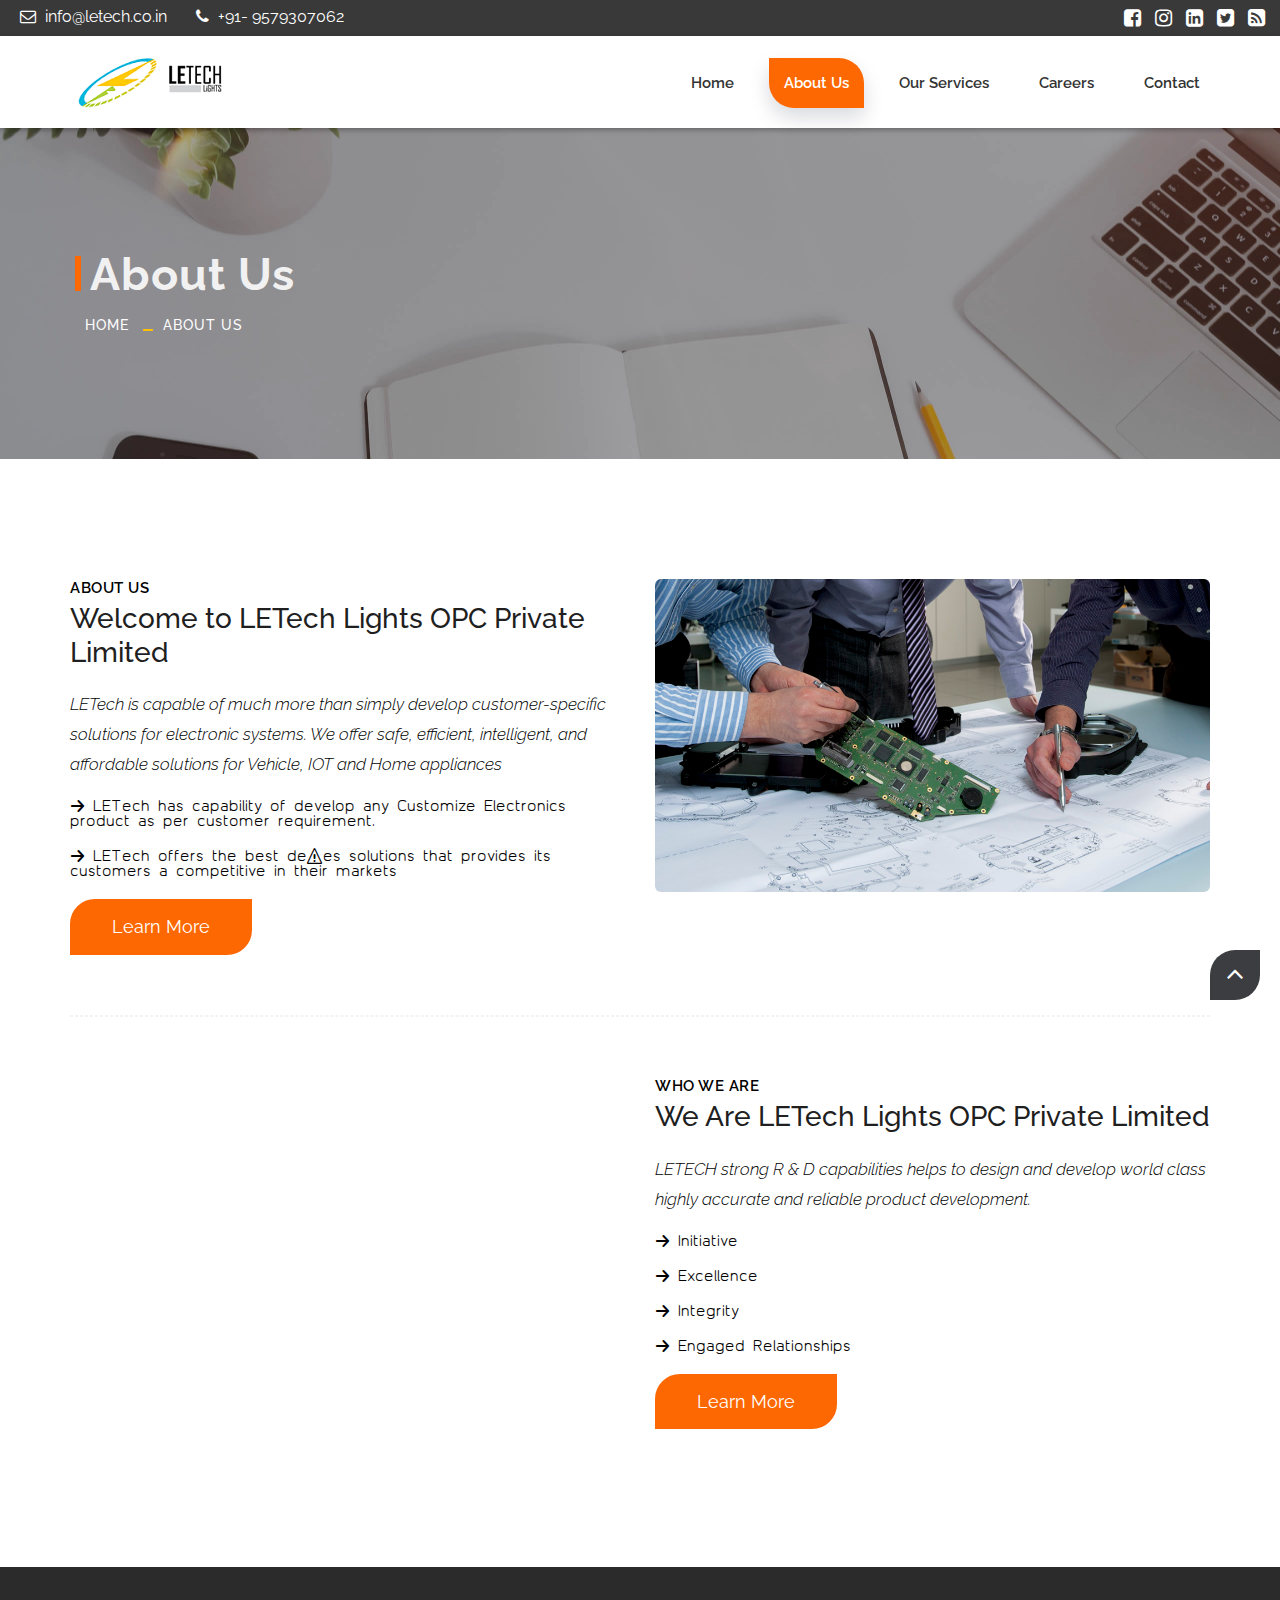
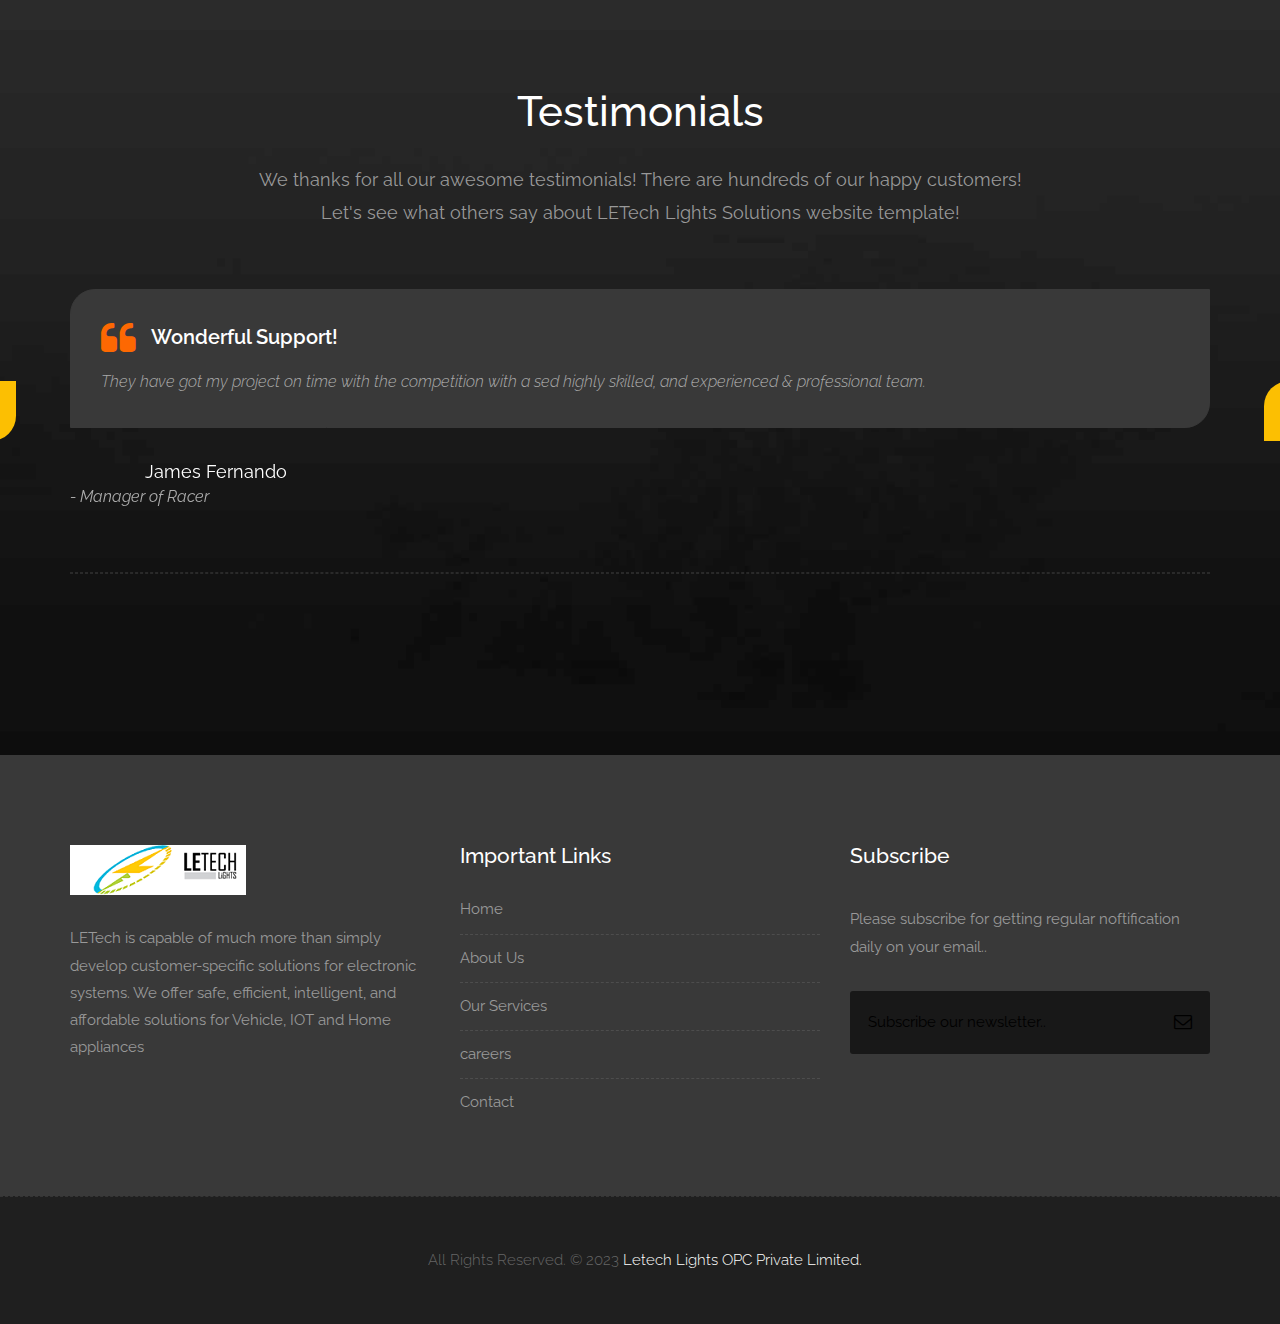
==== commit 3f2655e9: "index page updated" ====
--- a/about-us.html
+++ b/about-us.html
@@ -35,7 +35,7 @@
                 <div class="col-md-6 col-sm-6">
                     <div class="left-top">
                         <div class="email-box">
-                            <a href="_blank"><i class="fa fa-envelope-o" aria-hidden="true"></i> letechlightsopc@gmail.com</a>
+                            <a href="_blank"><i class="fa fa-envelope-o" aria-hidden="true"></i> info@letech.co.in</a>
                         </div>
                         <div class="phone-box">
                             <a href="tel:9579307062"><i class="fa fa-phone" aria-hidden="true"></i> +91- 9579307062</a>
@@ -76,7 +76,7 @@
                         <li><a href="index.html">Home</a></li>
                         <li><a class="active" href="about-us.html">About us</a></li>
                         <li><a href="services.html">Our Services</a></li>
-                        <li><a href="testimonials.html">Testimonials</a></li>
+                        <li><a href="careers.html">careers</a></li>
 						<li><a href="contact.html">Contact</a></li>
                     </ul>
                 </div>
@@ -298,7 +298,7 @@
                             <li><a href="index.html">Home <span class="icon icon-arrow-right2"></span></a></li>
                             <li><a href="about-us.html">About Us <span class="icon icon-arrow-right2"></span></a></li>
                             <li><a href="services.html">Our Services <span class="icon icon-arrow-right2"></span></a></li>
-                            <li><a href="testimonials.html">Testimonials <span class="icon icon-arrow-right2"></span></a></li>
+                            <li><a href="careers.html">careers <span class="icon icon-arrow-right2"></span></a></li>
                             <li><a href="contact.html">Contact <span class="icon icon-arrow-right2"></span></a></li>
                         </ul>
                     </div>
--- a/style.css
+++ b/style.css
@@ -7,7 +7,7 @@
 @import url(css/font-awesome.min.css);
 
 body {
-    color: #999;
+    color: #000;
     font-size: 15px;
     font-family: 'Raleway', sans-serif;
     line-height: 1.80857;
@@ -879,7 +879,7 @@
 
 .icon-wrapper p small {
     display: block;
-    color: #999;
+    color: #000;
     margin-top: 10px;
     text-transform: none;
     font-weight: 600;
@@ -989,7 +989,7 @@
     font-weight: 600;
     letter-spacing: 0.5px;
     font-size: 15px;
-    color: #999;
+    color: #000;
 }
 
 .message-box h2 {
@@ -1008,9 +1008,9 @@
 
 .message-box .lead {
     padding-top: 10px;
-    font-size: 19px;
+    font-size: 17px;
     font-style: italic;
-    color: #999;
+    color: #000;
     padding-bottom: 0;
 }
 
@@ -1914,7 +1914,7 @@
     font: inherit;
     font-size: 15px;
     font-weight: normal;
-    color: #999;
+    color: #000;
     width: 100%;
     padding: 18px 50px 18px 18px;
 }
@@ -1927,16 +1927,16 @@
 /* Changing the placeholder color */
 
 .footer-distributed form input::-webkit-input-placeholder {
-    color: #999;
+    color: #000;
 }
 
 .footer-distributed form input::-moz-placeholder {
     opacity: 1;
-    color: #999;
+    color: #000;
 }
 
 .footer-distributed form input:-ms-input-placeholder {
-    color: #999;
+    color: #000;
 }
 
 
@@ -1948,7 +1948,7 @@
     position: absolute;
     top: 16px;
     right: 18px;
-    color: #999;
+    color: #000;
     font-size: 18px;
     margin-top: 6px;
 }
@@ -1968,7 +1968,7 @@
 }
 
 .skills h3 {
-    color: #999999;
+    color: #000999;
     font-size: 15px;
 }
 
--- a/css/responsive.css
+++ b/css/responsive.css
@@ -0,0 +1,474 @@
+/******************************************
+    Version: 1.0
+/****************************************** */
+
+@media (max-width: 1310px) {
+    .macbookright {
+        right: -25%;
+    }
+    body.app_version .app_iphone_01 {
+        right: 0% !important;
+    }
+    body.app_version .app_iphone_02 {
+        right: -10% !important;
+    }
+    body.politics_version .app_iphone_01 {
+        left: 0%;
+    }
+}
+
+@media (max-width: 1200px) {
+    body.watch_version .image-center img {
+        max-width: 660px;
+        top: 0;
+        left: -12%;
+        position: absolute !important;
+        z-index: 10;
+        text-align: center;
+    }
+    body.politics_version .app_iphone_01 {
+        left: -5%;
+    }
+    body.watch_version .macbookright {
+        right: -7%;
+    }
+    .header_style_01 .navbar-brand {
+        padding-right: 0;
+    }
+    .container-fluid {
+        width: 100%;
+        padding: 0 15px;
+    }
+    .container {
+        width: 90%;
+    }
+    .first-section h2 {
+        font-size: 48px;
+    }
+	.navbar-nav li{
+		margin: 0px 5px;
+	}
+	.header_style_01{
+		padding: 20px 20px !important;
+	}
+}
+
+@media (max-width: 1158px) {
+    body.clinic_version .app_iphone_01 {
+        right: -5%;
+    }
+    body.clinic_version .app_iphone_02 {
+        right: 15%;
+    }
+    body.clinic_version .app_iphone_03 {
+        right: -10%;
+    }
+    .header_style_01 .navbar-default .navbar-nav > li > a {
+        font-size: 14px;
+    }
+    .first-section .lead {
+        font-size: 18px;
+    }
+    .navbar-default .btn-light {
+        display: none;
+    }
+    body.app_version .app_iphone_01 {
+        right: -5% !important;
+    }
+    body.app_version .app_iphone_02 {
+        right: -15% !important;
+    }
+	.navbar-nav li{
+		margin: 0px 5px;
+	}
+}
+
+@media (max-width: 1120px) {
+    .iphones {
+        right: -30%;
+    }
+    .macbookright {
+        bottom: -10%;
+        right: -35%;
+    }
+    .how-its-work .hc {
+        width: 50% !important;
+    }
+    body.clinic_version .how-its-work .hc {
+        width: 33.3333% !important;
+    }
+    body.clinic_version .dev-list .widget img {
+        width: 100%;
+    }
+	.navbar-nav li{
+		margin: 0px 5px;
+	}
+	.header_style_01 .navbar-default .navbar-nav > li a{
+		padding: 15px 10px;
+	}
+	.header_style_01{
+		padding: 20px 30px !important;
+	}
+}
+
+@media (max-width: 992px) {
+    body.clinic_version .service-widget {
+        margin: 15px 0;
+    }
+    .m40 {
+        margin-top: 40px;
+    }
+    body.host_version .stat-wrap {
+        text-align: center;
+    }
+    body.host_version .stat-wrap .alignleft {
+        float: none;
+        margin: 0 auto;
+    }
+    .apple-button i {
+        font-size: 32px;
+        margin: 0px 20px 0 0;
+        vertical-align: middle;
+    }
+    body.clinic_version .affix,
+    body.clinic_version .header_style_01,
+    body.app_version .header_style_01 {
+        width: 100% !important;
+        padding: 20px 0 !important;
+    }
+    .apple-button strong {
+        font-size: 24px;
+    }
+    body.app_version .header_style_01 {
+        top: 0 !important;
+    }
+    .pricing-table {
+        margin: 15px 0 !important;
+    }
+    hr.hr2 {
+        display: none;
+    }
+    .stat-wrap .col-md-3,
+    .icon-wrapper,
+    .message-box {
+        margin-bottom: 30px;
+    }
+    .owl-prev i {
+        left: 0;
+    }
+    .owl-next i {
+        right: 0;
+    }
+    body.clinic_version .how-its-work .hc {
+        width: 100% !important;
+    }
+}
+
+@media (max-width: 1000px) {
+    body.politics_version .header_style_01 {
+        position: relative;
+        top: 0;
+        background-color: #1f1f1f !important;
+    }
+    body.realestate_version .message-box,
+    body.realestate_version .service-widget {
+        margin: 15px 0;
+    }
+    body.realestate_version .property-detail .col-md-2 {
+        margin: 15px 0;
+    }
+    body.realestate_version .first-section {
+        padding: 10em 0 !important;
+    }
+    body.realestate_version .header_style_01 {
+        position: relative;
+        background-color: #1f1f1f;
+    }
+    .footer .col-xs-12 {
+        margin: 15px 0;
+        width: 100% !important;
+    }
+    body.clinic_version .app_iphone_01,
+    body.clinic_version .app_iphone_02,
+    body.clinic_version .app_iphone_03 {
+        display: none;
+    }
+    body.seo_version .header_style_01 {
+        background-color: #0e0e2e;
+    }
+    .navbar-default .btn-light {
+        display: block;
+        width: 100%;
+        border: 0 !important;
+        padding: 0 !important;
+        margin: -8px -2px 0 !important;
+        line-height: 1 !important;
+    }
+    .navbar-collapse {
+        margin-top: 15px;
+    }
+    .header_style_01 {
+        background-color: #ffffff;
+        display: block;
+        left: 0;
+        padding: 20px 0px !important;
+        position: relative;
+        right: 0;
+        top: 0;
+        width: 100%;
+        z-index: 111;
+    }
+    .navbar-default .navbar-toggle {
+        border-color: #393939;
+        color: #fff !important;
+        background-color: #393939;
+		border-radius: 15px 0px 15px 0px; 
+    }
+	.navbar-default .navbar-toggle:hover, .navbar-default .navbar-toggle:focus{
+		border-color: #fd6802;
+		background-color: #fd6802;
+	}
+    .navbar-default .navbar-collapse,
+    .navbar-default .navbar-form {
+        border-color: transparent;
+    }
+    .navbar-header {
+        float: none;
+    }
+    .navbar-left,
+    .navbar-right {
+        float: none !important;
+    }
+    .navbar-toggle {
+        display: block;
+    }
+    .navbar-collapse {
+        border-top: 1px solid transparent;
+        box-shadow: inset 0 1px 0 rgba(255, 255, 255, 0.1);
+    }
+    .navbar-fixed-top {
+        top: 0;
+        border-width: 0 0 1px;
+    }
+    .navbar-collapse.collapse {
+        display: none!important;
+    }
+    .navbar-nav {
+        float: none!important;
+        margin-top: 7.5px;
+    }
+    .navbar-nav>li {
+        float: none;
+    }
+    .navbar-nav>li>a {
+        padding-top: 10px;
+        padding-bottom: 10px;
+    }
+    .collapse.in {
+        display: block !important;
+    }
+    .affix-top {
+        overflow: hidden;
+        visibility: visible;
+        opacity: 1;
+        top: 0 !important;
+    }
+    .header_style_01 .navbar-default .navbar-nav > li a {
+        padding: 10px 20px;
+    }
+    .first-section .col-md-6 {
+        width: 100%;
+        text-align: center;
+    }
+    .social-links,
+    .macbookright {
+        display: none !important;
+    }
+    .footer-distributed form input {
+        width: 300px;
+    }
+    .footer-distributed {
+        padding: 30px;
+        text-align: center;
+    }
+    .footer-distributed .footer-company-name {
+        margin-top: 10px;
+        font-size: 12px;
+    }
+    .footer-distributed .footer-left,
+    .footer-distributed .footer-right {
+        float: none;
+        max-width: 100%;
+        margin: 0 auto;
+    }
+    .footer-distributed .footer-left {
+        margin-bottom: 20px;
+    }
+    .footer-distributed form input {
+        width: 100%;
+    }
+	.slide-text h1{
+		font-size: 28px;
+		letter-spacing: 0px;
+	}
+	.slide-text h2{
+		font-size: 16px;
+	}
+	.btn-light{
+		padding: 13px 24px;
+	}
+	.section{
+		padding: 60px 0;
+	}
+	.post-media{
+		margin-bottom: 30px;
+	}
+	.navbar-default .navbar-toggle .icon-bar{
+		background-color: #ffffff;
+	}
+	.home-one-slider-otem .slider-content-area{
+		height: 460px;
+	}
+}
+
+@media (max-width: 768px) {
+    body.building_version .first-section h2 {
+        font-size: 34px;
+    }
+    body.politics_version .issuse-wrap2 {
+        margin-top: 30px;
+    }
+    body.seo_version .nopadtop {
+        padding-top: 120px;
+    }
+    body.host_version .affix,
+    body.host_version .header_style_01 {
+        padding-left: 0 !important;
+        padding-right: 0 !important;
+    }
+    body.host_version .stat-wrap .col-md-4 {
+        margin: 15px 0;
+    }
+    .how-its-work .hc {
+        width: 100% !important;
+    }
+    .affix,
+    .header_style_01 {
+        padding-left: 15px;
+        padding-right: 15px;
+    }
+    .m130 {
+        margin-top: 0;
+    }
+    .footer .widget,
+    .logos .col-md-2,
+    .service-widget {
+        margin: 15px 0;
+    }
+    .features-left i {
+        float: left;
+        margin-right: 20px !important;
+    }
+    .fl-inner {
+        text-align: left;
+        margin-right: 0;
+    }
+    .effect-1:after {
+        border: 0 !important;
+        box-shadow: none !important;
+    }
+    .first-section {
+        padding: 8em 0 6em !important;
+    }
+    .first-section h2 {
+        font-size: 32px;
+    }
+	.slide-text h1{
+		font-size: 28px;
+		letter-spacing: 0px;
+	}
+	.message-box h2{
+		font-size: 24px;
+	}
+	.left-top{
+		text-align: center;
+	}
+	.social-box{
+		float: none;
+		text-align: center;
+	}
+	.navbar-default .navbar-toggle .icon-bar{
+		background-color: #ffffff;
+	}
+	.banner h2{
+		font-size: 30px;
+	}
+	.banner h2::after{
+		height: 25px;
+		top: 7px;
+	}
+	.home-one-slider-otem .slider-content-area{
+		height: 460px;
+	}
+}
+
+@media (max-width: 600px) {
+    body.host_version .btn-light,
+    body.app_version .btn-light {
+        font-size: 14px;
+        margin: 0 auto;
+        padding: 10px 20px;
+        text-align: center;
+        width: 40% !important;
+    }
+    body.app_version .btn-light i {
+        display: none !important;
+    }
+    .copyrights {
+        padding: 40px 10px;
+    }
+    .footer-distributed {
+        padding: 0;
+    }
+    .section-title p {
+        font-size: 14px;
+        line-height: 25px;
+    }
+    .section-title h3 {
+        font-size: 28px;
+    }
+    .portfolio-filter ul li .btn-dark {
+        width: 100%;
+        display: block;
+        background-color: #ffffff;
+    }
+    .portfolio-filter ul li {
+        border-radius: 0;
+        padding: 1px;
+        display: inline-block;
+        margin: 0 1px 2px 1px;
+        text-decoration: none;
+        text-transform: uppercase;
+        vertical-align: middle;
+        width: 49%;
+        all: left;
+        border: 0 solid #ededed;
+    }
+	.slide-text h1{
+		font-size: 28px;
+		letter-spacing: 0px;
+	}
+	.message-box h2{
+		font-size: 24px;
+	}
+	.left-top{
+		text-align: center;
+	}
+	.social-box{
+		float: none;
+		text-align: center;
+	}
+	.home-one-slider-otem .slider-content-area{
+		height: 460px;
+	}
+}--- a/css/custom.css
+++ b/css/custom.css
@@ -0,0 +1,2 @@
+
+/** ADD YOUR AWESOME CODES HERE **/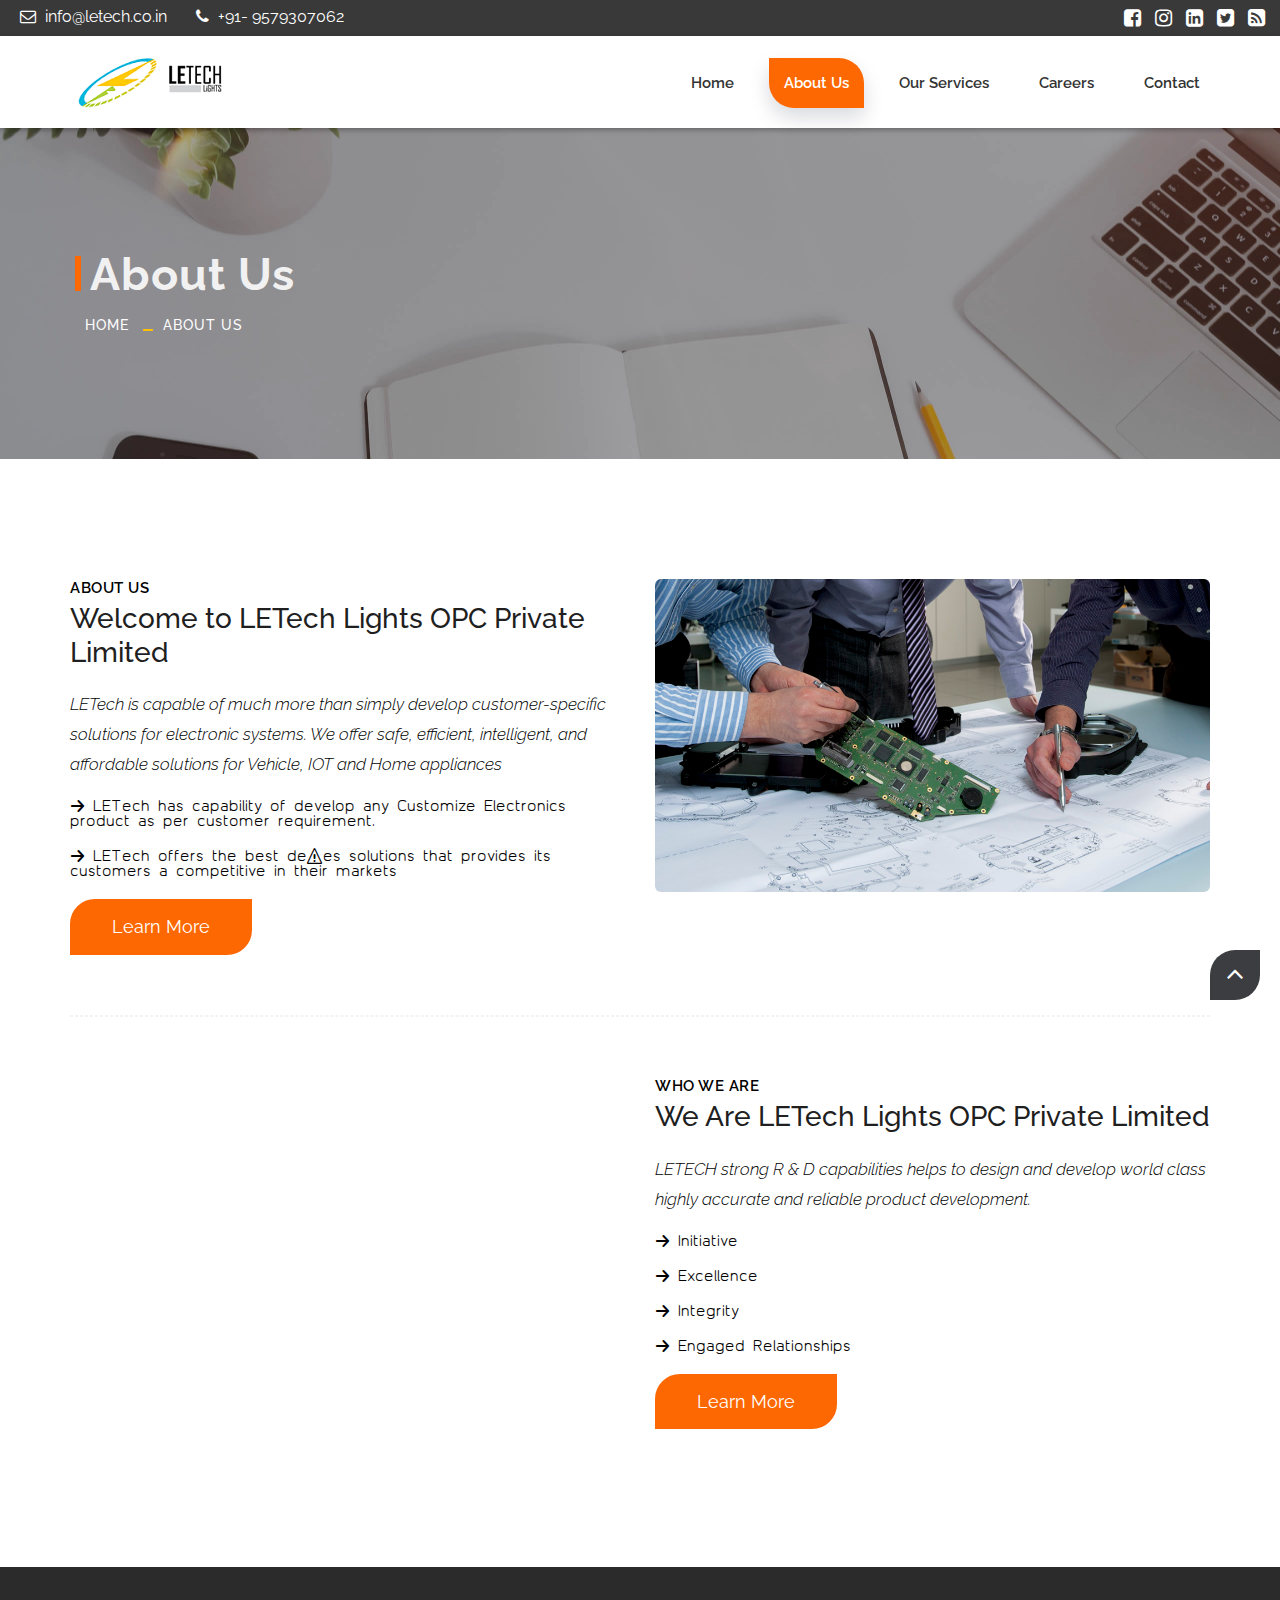
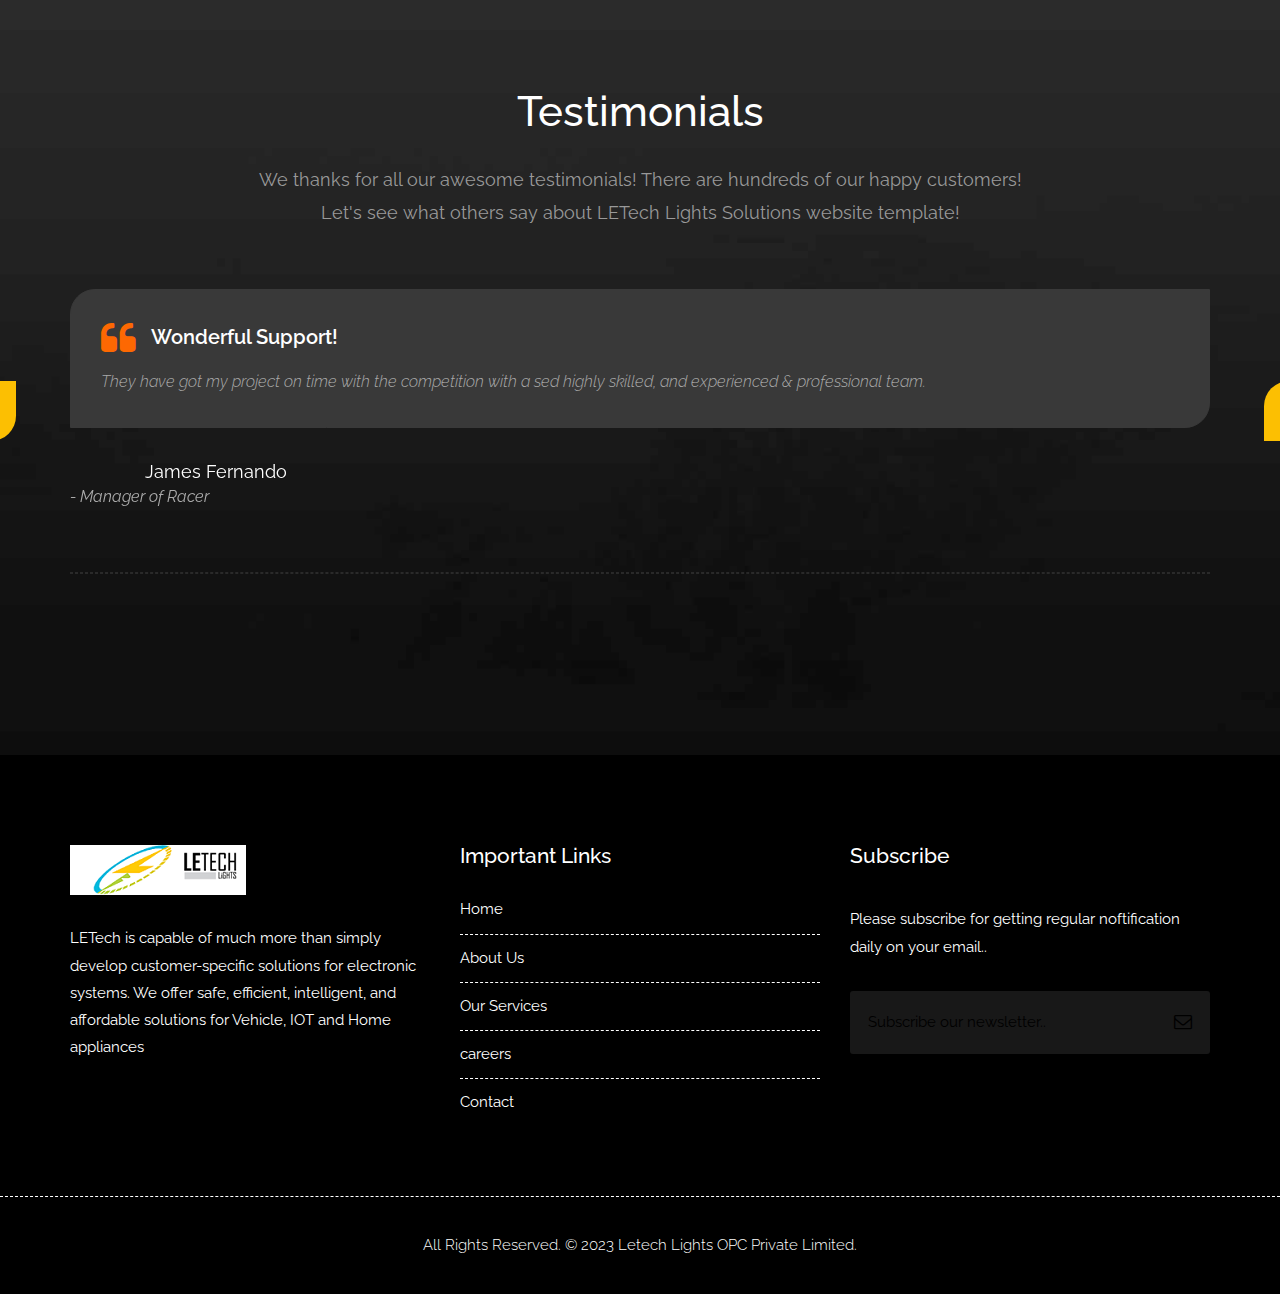
==== commit 474835a0: "minor changes_1" ====
--- a/about-us.html
+++ b/about-us.html
@@ -1,21 +1,22 @@
 <!DOCTYPE html>
 <html lang="en">
-<meta charset="utf-8">
-<meta http-equiv="X-UA-Compatible" content="IE=edge">
-<meta name="viewport" content="width=device-width, minimum-scale=1.0, maximum-scale=1.0, user-scalable=no">
-<title>LETECH LIGHTS OPC PRIVATE LIMITED</title>
-<meta name="keywords" content="">
-<meta name="description" content="">
-<meta name="author" content="">
-<link rel="shortcut icon" href="images/favicon.ico" type="image/x-icon" />
-<link rel="apple-touch-icon" href="images/apple-touch-icon.png">
-<link rel="stylesheet" href="css/bootstrap.min.css">
-<link rel="stylesheet" href="style.css">
-<link rel="stylesheet" href="css/responsive.css">
-<link rel="stylesheet" href="css/custom.css">
-<script src="js/modernizer.js"></script>
-
+<head>
+    <meta charset="utf-8">
+    <meta http-equiv="X-UA-Compatible" content="IE=edge">
+    <meta name="viewport" content="width=device-width, minimum-scale=1.0, maximum-scale=1.0, user-scalable=no">
+    <title>LETECH LIGHTS OPC PRIVATE LIMITED</title>
+    <meta name="keywords" content="">
+    <meta name="description" content="">
+    <meta name="author" content="">
+    <link rel="shortcut icon" href="images/favicon.ico" type="image/x-icon" />
+    <link rel="apple-touch-icon" href="images/apple-touch-icon.png">
+    <link rel="stylesheet" href="css/bootstrap.min.css">
+    <link rel="stylesheet" href="style.css">
+    <link rel="stylesheet" href="css/responsive.css">
+    <link rel="stylesheet" href="css/custom.css">
+    <script src="js/modernizer.js"></script>
 </head>
+
 <body>
 
     <div id="preloader">
--- a/style.css
+++ b/style.css
@@ -1663,37 +1663,20 @@
     opacity: 0;
 }
 
-
-/*# sourceMappingURL=bootstrap-select.css.map */
-
-.bootstrap-select > .btn {
-    background: rgba(0, 0, 0, 0) none repeat scroll 0 0;
-    font-size: 15px;
-    height: 33px;
-    box-shadow: none !important;
-    border: 0 !important;
-    padding: 0;
-    width: 100%;
-    color: #bcbcbc !important;
-}
-
-.contact_form {
-    border: 1px solid #ededed;
-    box-shadow: 0 5px 14px rgba(0, 0, 0, 0.1);
-    background-color: #f2f3f5;
-    padding: 40px 30px;
+.contact_form{
+    box-shadow: #21759b;
+    box-sizing: border-box;
+    -moz-box-align: center;
 }
 
 .contact_form .form-control {
     background-color: #fff;
-    margin-bottom: 30px;
-    border: 1px solid #ebebeb;
+    border: 1px solid #161616;
     box-sizing: border-box;
-    color: #bcbcbc;
+    color: #000;
     font-size: 16px;
     outline: 0 none;
-    padding: 10px 25px;
-    height: 55px;
+    height: 45px;
     resize: none;
     box-shadow: none !important;
     width: 100%;
@@ -1722,13 +1705,158 @@
     background: url(images/bg.png) no-repeat center center #fff;
 }
 
-
+/*------------------------------------------------------------------
+    CARREER
+-------------------------------------------------------------------*/
+.job-board{
+    background-color: #fff;
+    height: 10vh;
+}
+
+#FormSection {
+    background: url(https://images.pexels.com/photos/683940/pexels-photo-683940.jpeg) no-repeat;
+    background-size: cover;
+    background-position: center center;
+    padding-top: 150px;
+    padding-bottom: 150px;
+  }
+  #FormSection .form-area {
+    border: 15px solid rgba(255, 255, 255, 0.4);
+    border-radius: 0.55rem;
+  }
+  #FormSection .form-area .inside {
+    padding: 2rem 1rem;
+    background: #fff;
+  }
+  #FormSection .form-area button {
+    background: #250443;
+    background: linear-gradient(90deg, #250443 0%, #430979 35%, #ff00fe 100%);
+    color: #fff;
+    -webkit-transition: 0.3s all;
+    -moz-transition: 0.3s all;
+    -ms-transition: 0.3s all;
+    -o-transition: 0.3s all;
+    transition: 0.3s all;
+  }
+  #FormSection .form-area button:hover {
+    background: #400773;
+    background: linear-gradient(90deg, #400773 0%, #660eb8 35%, #ff00fe 100%);
+  }
+  
+  #CardsSection {
+    padding: 75px 0;
+  }
+  #CardsSection a {
+    text-decoration: none;
+  }
+  #CardsSection a .card {
+    border-radius: 1rem;
+    border: 1px solid #e9ecef;
+    box-shadow: 0 0 10px #e9ecef;
+    cursor: pointer;
+    -webkit-transition: 0.3s all;
+    -moz-transition: 0.3s all;
+    -ms-transition: 0.3s all;
+    -o-transition: 0.3s all;
+    transition: 0.3s all;
+  }
+  #CardsSection a .card:hover {
+    box-shadow: 0 0 20px #dae0e5;
+  }
+  #CardsSection a .card:hover i {
+    color: #250443;
+  }
+  #CardsSection a .card i {
+    color: #6c757d;
+    -webkit-transition: 0.3s all;
+    -moz-transition: 0.3s all;
+    -ms-transition: 0.3s all;
+    -o-transition: 0.3s all;
+    transition: 0.3s all;
+  }
+  #CardsSection a .card h5 {
+    color: #344767;
+    font-size: 1rem;
+  }
+  #CardsSection a .card p {
+    color: #86919b;
+  }
+  
+  #ResultsSection .card {
+    border-radius: 1rem;
+    border: 1px solid #e9ecef;
+    box-shadow: 0 0 10px #e9ecef;
+    cursor: pointer;
+    -webkit-transition: 0.3s all;
+    -moz-transition: 0.3s all;
+    -ms-transition: 0.3s all;
+    -o-transition: 0.3s all;
+    transition: 0.3s all;
+  }
+  #ResultsSection .card:not(:last-child) {
+    margin-bottom: 2rem;
+  }
+  #ResultsSection .card.job-listings-item .job-employer-logo img {
+    border-radius: 8px;
+    max-width: 100%;
+    width: 56px;
+    max-height: 80px;
+  }
+  #ResultsSection .card.job-listings-item .job-details-group .job-tags a {
+    display: inline-block;
+    border: 1px solid #dee2e6;
+    padding: 0.25rem 0.55rem;
+    border-radius: 0.55rem;
+    color: #343a40;
+    text-decoration: none;
+  }
+  #ResultsSection .card.job-listings-item .job-details-group .job-tags a:not(:last-child) {
+    margin-right: 1rem;
+  }
+  #ResultsSection .card.job-listings-item .job-details-group .job-details .job-details-content {
+    list-style-type: none;
+    margin: 0;
+    margin-bottom: 1rem;
+    padding: 0;
+    display: flex;
+    align-items: center;
+  }
+  #ResultsSection .card.job-listings-item .job-details-group .job-details .job-details-content li:not(:last-child) {
+    margin-right: 1rem;
+  }
+  #ResultsSection .card .btn {
+    display: none;
+    background: #250443;
+    background: linear-gradient(90deg, #250443 0%, #430979 35%, #ff00fe 100%);
+    color: #fff;
+    -webkit-transition: 0.3s all;
+    -moz-transition: 0.3s all;
+    -ms-transition: 0.3s all;
+    -o-transition: 0.3s all;
+    transition: 0.3s all;
+  }
+  #ResultsSection .card .btn:hover {
+    background: #400773;
+    background: linear-gradient(90deg, #400773 0%, #660eb8 35%, #ff00fe 100%);
+  }
+  #ResultsSection .card:hover {
+    box-shadow: 0 0 20px #dae0e5;
+  }
+  #ResultsSection .card:hover .job-posted-date {
+    display: none;
+  }
+  #ResultsSection .card:hover .btn {
+    display: initial;
+  }
+  
+  /*# sourceMappingURL=style.css.map */
+  
 /*------------------------------------------------------------------
     FOOTER
 -------------------------------------------------------------------*/
 
 .cac {
-    background-color: #232323;
+    background-color: #030101;
     -webkit-transition: all .3s ease-in-out;
     -moz-transition: all .3s ease-in-out;
     -ms-transition: all .3s ease-in-out;
@@ -1755,8 +1883,8 @@
 
 .footer {
     padding: 90px 0 80px !important;
-    color: #999;
-    background-color: #393939;
+    color: #fff;
+    background-color: #000000;
 }
 
 .footer .widget-title {
@@ -1766,7 +1894,7 @@
 }
 
 .footer .widget-title small {
-    color: #999;
+    color: #fff;
     display: block;
     padding: 0 58px;
     text-transform: uppercase;
@@ -1787,7 +1915,7 @@
 }
 
 .footer-links a {
-    color: #999;
+    color: #fff;
 	display: block;
 }
 
@@ -1814,7 +1942,7 @@
     margin-bottom: 10px;
     display: block;
     width: 100%;
-    border-bottom: 1px dashed rgba(255, 255, 255, 0.1);
+    border-bottom: 1px dashed #fff;
     padding-bottom: 10px;
 }
 
@@ -1842,12 +1970,12 @@
 }
 
 .copyrights {
-    border-top: 1px dashed rgba(255, 255, 255, 0.1);
-    background-color: #1f1f1f;
+    border-top: 1px dashed #fff;
+    background-color: #000;
     box-sizing: border-box;
     width: 100%;
     text-align: left;
-    padding: 50px 60px;
+    padding: 35px 50px;
     overflow: hidden;
 }
 
@@ -1875,7 +2003,7 @@
 .footer-distributed .footer-company-name {
     font-weight: 300;
     margin: 0 10px;
-    color: #666;
+    color: #fff;
     padding: 0;
 }
 
@@ -2714,301 +2842,6 @@
     --pricingTable-blue: #fd6802;
 }
 
-.pricingTable{
-    padding-bottom: 10px;
-    background: #fff;
-    border-bottom: 15px solid var(--pricingTable-yellow);
-    text-align: center;
-    overflow: hidden;
-    position: relative;
-	transition: all 0.3s ease-in-out;
-}
-.pricingTable:hover{
-	cursor: pointer;
-	box-shadow: 0px 2px 30px rgba(0, 0, 0, 0.1);
-	transform: scale(1.04);
-}
-.pricingTable:before{
-    content: "";
-    width: 100%;
-    height: 350px;
-    background: var(--pricingTable-yellow);
-    position: absolute;
-    top: -150px;
-    left: 0;
-    transform: skewY(-20deg);
-}
-.pricingTable .pricingTable-header{
-    padding: 20px 20px 60px;
-    text-align: left;
-    position: relative;
-}
-.pricingTable .title{
-    font-size: 30px;
-    font-weight: 600;
-    color: #fff;
-    text-transform: uppercase;
-    margin: 0;
-}
-.pricingTable .sub-title{
-    display: block;
-    font-size: 16px;
-    color: #fff;
-    text-transform: uppercase;
-}
-.pricingTable .year{
-    width: 80px;
-    height: 55px;
-    background: #fff;
-    padding: 7px 0;
-    font-size: 15px;
-    font-weight: 600;
-    font-style: normal;
-	line-height: 20px;
-    color: var(--pricingTable-yellow);
-    text-align: center;
-    position: absolute;
-    top: 30px;
-    right: 20px;
-    z-index: 1;
-}
-.pricingTable .year:before,
-.pricingTable .year:after{
-    content: "";
-    width: 57px;
-    height: 57px;
-    background: #fff;
-    position: absolute;
-    top: -28px;
-    left: 50%;
-    z-index: -1;
-    transform: translateX(-50%) scaleY(0.5) rotate(45deg);
-}
-.pricingTable .year:after{
-    top: auto;
-    bottom: -28px;
-}
-.pricingTable .price-value{
-    display: inline-block;
-    width: 170px;
-    height: 110px;
-    padding: 15px;
-    border: 2px solid var(--pricingTable-yellow);
-    border-top: none;
-    border-bottom: none;
-    position: relative;
-}
-.pricingTable .price-value:before,
-.pricingTable .price-value:after{
-    content: "";
-    width: 121px;
-    height: 121px;
-    border: 3px solid var(--pricingTable-yellow);
-    border-right: none;
-    border-bottom: none;
-    position: absolute;
-    top: -60px;
-    left: 50%;
-    transform: translateX(-50%) scaleY(0.5) rotate(45deg);
-}
-.pricingTable .price-value:after{
-    border-top: none;
-    border-left: none;
-    border-bottom: 3px solid var(--pricingTable-yellow);
-    border-right: 3px solid var(--pricingTable-yellow);
-    top: auto;
-    bottom: -60px;
-}
-.pricingTable .value{
-    width: 100%;
-    height: 100%;
-    background: #fff;
-    border: 2px solid var(--pricingTable-yellow);
-    border-top: none;
-    border-bottom: none;
-    color: var(--pricingTable-yellow);
-    z-index: 1;
-    position: relative;
-}
-.pricingTable .value:before,
-.pricingTable .value:after{
-    content: "";
-    width: 97px;
-    height: 97px;
-    background: #fff;
-    border: 3px solid var(--pricingTable-yellow);
-    border-bottom: none;
-    border-right: none;
-    position: absolute;
-    top: -48px;
-    left: 50%;
-    z-index: -1;
-    transform: translateX(-50%) scaleY(0.5) rotate(45deg);
-}
-.pricingTable .value:after{
-    border-right: 3px solid var(--pricingTable-yellow);
-    border-bottom: 3px solid var(--pricingTable-yellow);
-    border-top: none;
-    border-left: none;
-    top: auto;
-    bottom: -48px;
-}
-.pricingTable .currency{
-    display: inline-block;
-    font-size: 30px;
-    margin-top: 7px;
-    vertical-align: top;
-}
-.pricingTable .amount{
-    display: inline-block;
-    font-size: 40px;
-    font-weight: 600;
-    line-height: 65px;
-}
-.pricingTable .amount span{
-    display: inline-block;
-    font-size: 30px;
-    font-weight: normal;
-    vertical-align: top;
-    margin-top: -7px;
-}
-.pricingTable .month{
-    display: block;
-    font-size: 16px;
-    line-height: 0;
-}
-.pricingTable .pricing-content{
-    padding: 50px 0 0 80px;
-    margin-bottom: 20px;
-    list-style: none;
-    text-align: left;
-    transition: all 0.3s ease 0s;
-}
-.pricingTable .pricing-content li{
-    padding: 7px 0;
-    font-size: 16px;
-    color: #808080;
-    position: relative;
-}
-.pricingTable .pricing-content li:before,
-.pricingTable .pricing-content li.disable:before{
-    content: "\e963";
-    font-family: 'IcoMoon-Free';
-    font-weight: 900;
-    width: 25px;
-    height: 25px;
-    line-height: 25px;
-    border-radius: 50%;
-    background: #98c458;
-    text-align: center;
-    color: #fff;
-    position: absolute;
-    left: -50px;
-}
-.pricingTable .pricing-content li.disable:before{
-    content: "\e95f";
-    background: #fe6c6c;
-}
-.pricingTable .pricingTable-signup{
-    display: inline-block;
-	padding: 0px 20px;
-    height: 50px;
-    line-height: 50px;
-    font-size: 22px;
-    font-weight: 700;
-    color: var(--pricingTable-yellow);
-    text-transform: capitalize;
-    border: 2px solid var(--pricingTable-yellow);
-    margin: 0 auto 10px;
-    position: relative;
-    transition: all 0.3s ease 0s;
-}
-.pricingTable .pricingTable-signup:hover{
-    background: var(--pricingTable-yellow);
-    color: #fff;
-}
-.pricingTable.purple{ border-bottom-color: var(--pricingTable-purple); }
-.pricingTable.purple:before{ background: var(--pricingTable-purple); }
-.pricingTable.purple .year{ color: var(--pricingTable-purple); }
-.pricingTable.purple .price-value{
-    border-left-color: var(--pricingTable-purple);
-    border-right-color: var(--pricingTable-purple);
-}
-.pricingTable.purple .price-value:before{
-    border-left-color: var(--pricingTable-purple);
-    border-top-color: var(--pricingTable-purple);
-}
-.pricingTable.purple .price-value:after{
-    border-right-color: var(--pricingTable-purple);
-    border-bottom-color: var(--pricingTable-purple);
-}
-.pricingTable.purple .value{
-    border-left-color: var(--pricingTable-purple);
-    border-right-color: var(--pricingTable-purple);
-    color: var(--pricingTable-purple);
-}
-.pricingTable.purple .value:before{
-    border-left-color: var(--pricingTable-purple);
-    border-top-color: var(--pricingTable-purple);
-}
-.pricingTable.purple .value:after{
-    border-right-color: var(--pricingTable-purple);
-    border-bottom-color: var(--pricingTable-purple);
-}
-.pricingTable.purple .pricingTable-signup{
-    color: var(--pricingTable-purple);
-    border-color: var(--pricingTable-purple);
-}
-.pricingTable.purple .pricingTable-signup:hover{
-    color: #fff;
-    background: var(--pricingTable-purple);
-}
-.pricingTable.blue{ border-bottom-color: var(--pricingTable-blue); }
-.pricingTable.blue:before{ background: var(--pricingTable-blue); }
-.pricingTable.blue .year{ color: var(--pricingTable-blue); }
-.pricingTable.blue .price-value{
-    border-left-color: var(--pricingTable-blue);
-    border-right-color: var(--pricingTable-blue);
-}
-.pricingTable.blue .price-value:before{
-    border-left-color: var(--pricingTable-blue);
-    border-top-color: var(--pricingTable-blue);
-}
-.pricingTable.blue .price-value:after{
-    border-right-color: var(--pricingTable-blue);
-    border-bottom-color: var(--pricingTable-blue);
-}
-.pricingTable.blue .value{
-    border-left-color: var(--pricingTable-blue);
-    border-right-color: var(--pricingTable-blue);
-    color: var(--pricingTable-blue);
-}
-.pricingTable.blue .value:before{
-    border-left-color: var(--pricingTable-blue);
-    border-top-color: var(--pricingTable-blue);
-}
-.pricingTable.blue .value:after{
-    border-right-color: var(--pricingTable-blue);
-    border-bottom-color: var(--pricingTable-blue);
-}
-.pricingTable.blue .pricingTable-signup{
-    color: var(--pricingTable-blue);
-    border-color: var(--pricingTable-blue);
-}
-.pricingTable.blue .pricingTable-signup:hover{
-    color: #fff;
-    background: var(--pricingTable-blue);
-}
-@media only screen and (max-width: 990px){
-    .pricingTable{ margin-bottom: 30px; }
-}
-@media only screen and (max-width: 767px){
-    .pricingTable:before{ transform: skewY(-15deg); }
-    .pricingTable .title{ font-size: 22px; }
-}
-
-
-
 
 .pd-add{
 	padding: 70px 0px;
